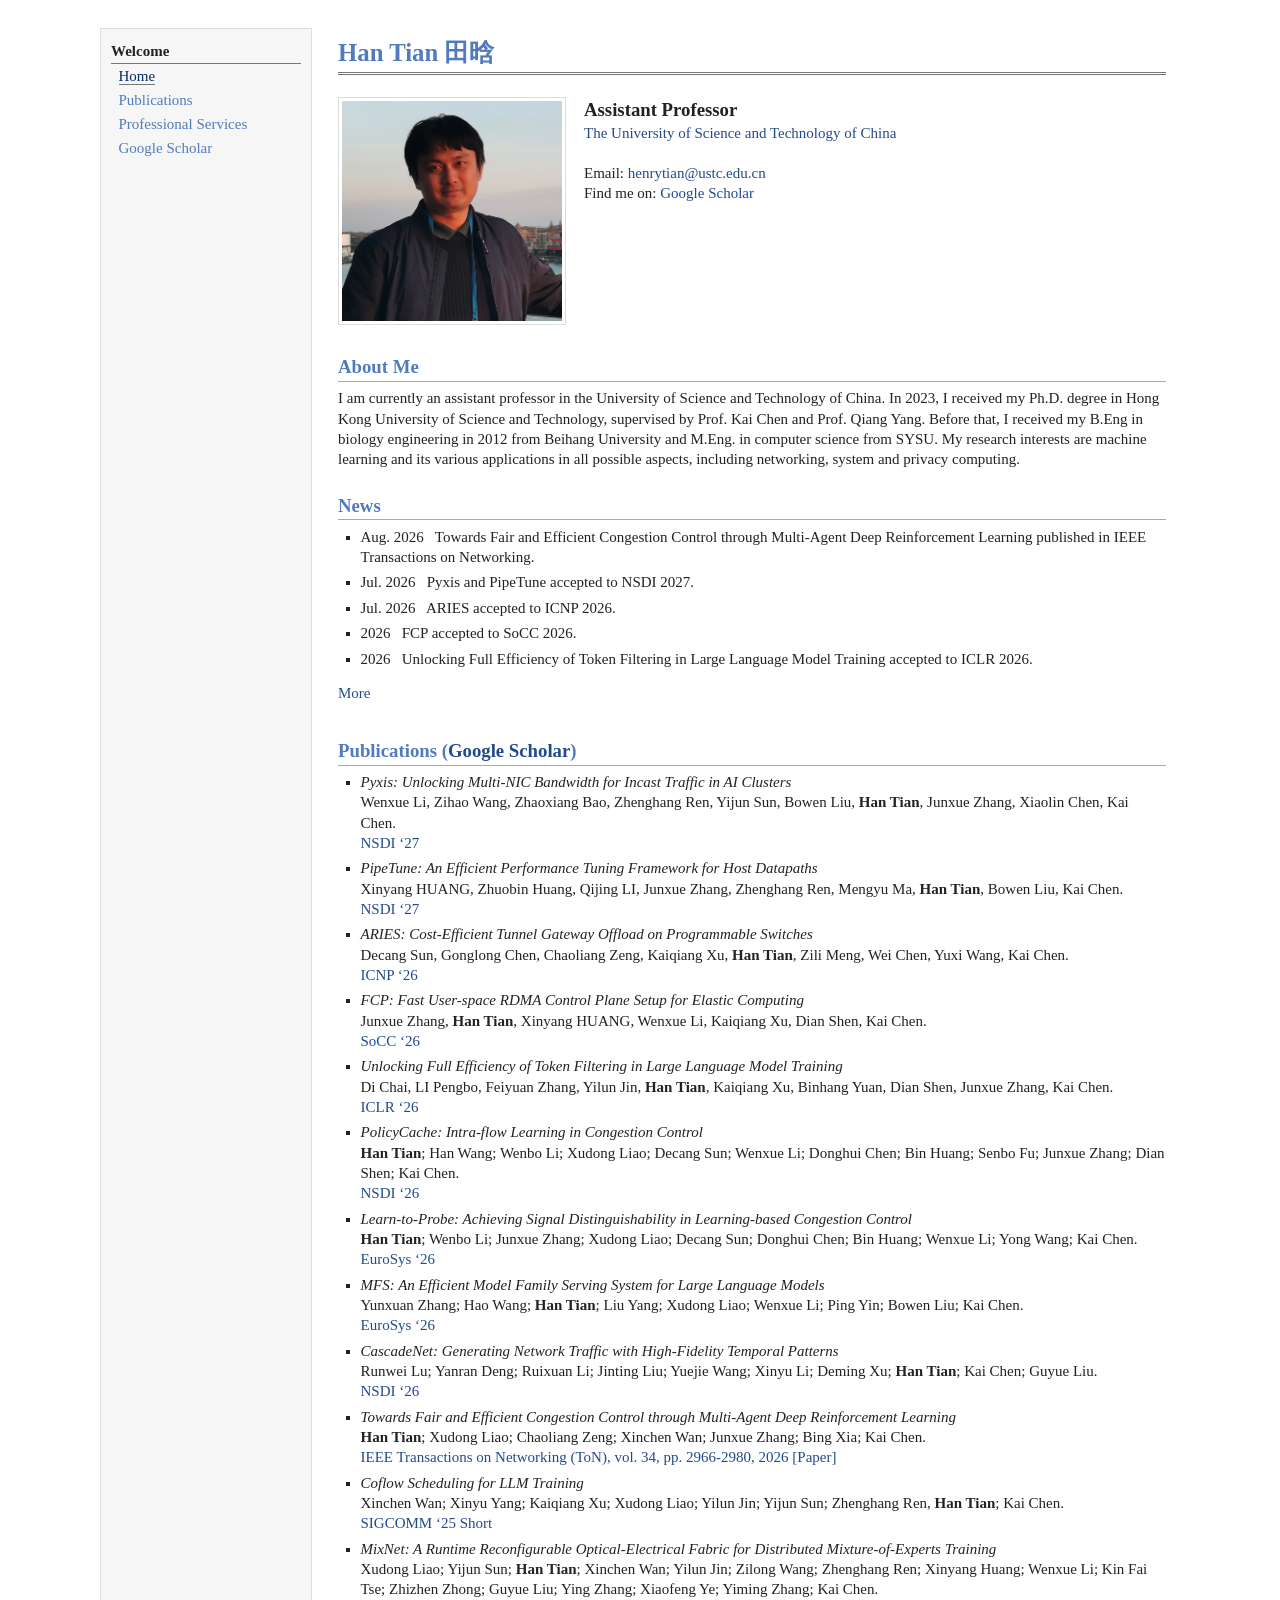
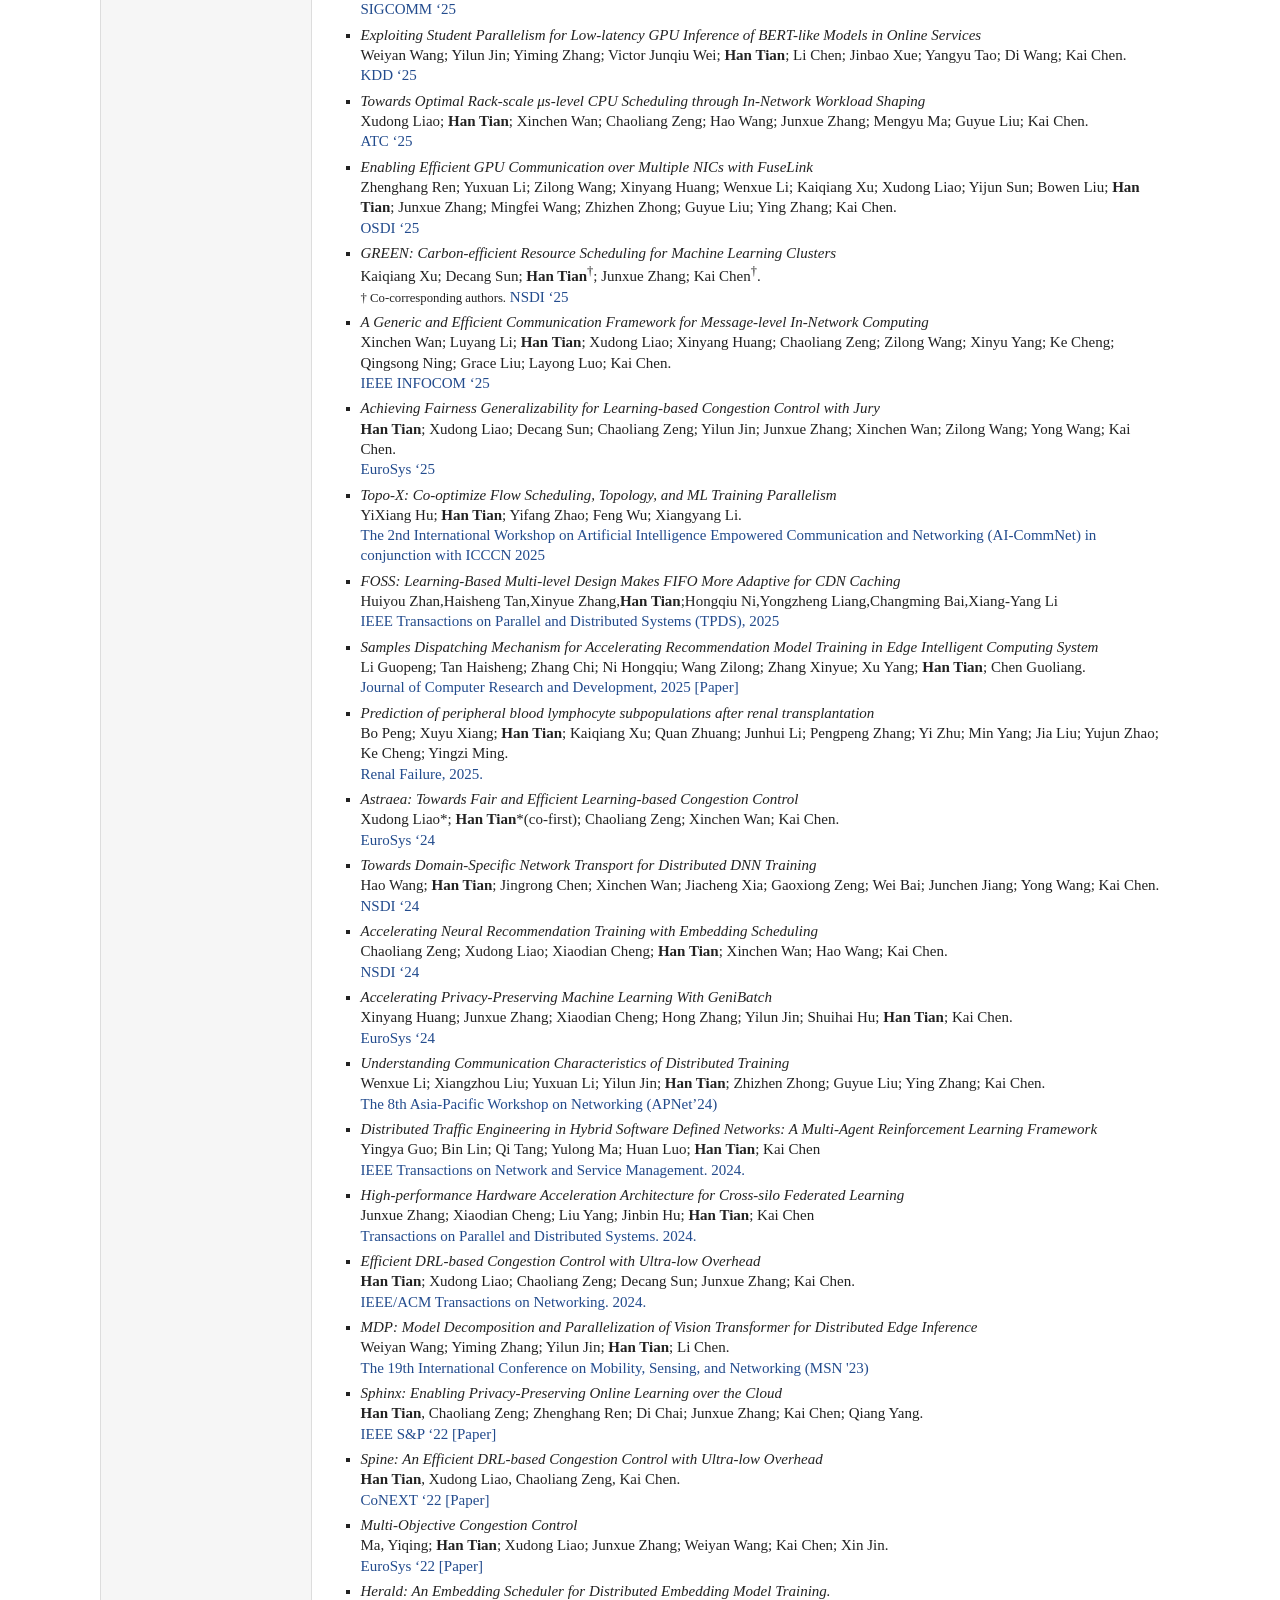
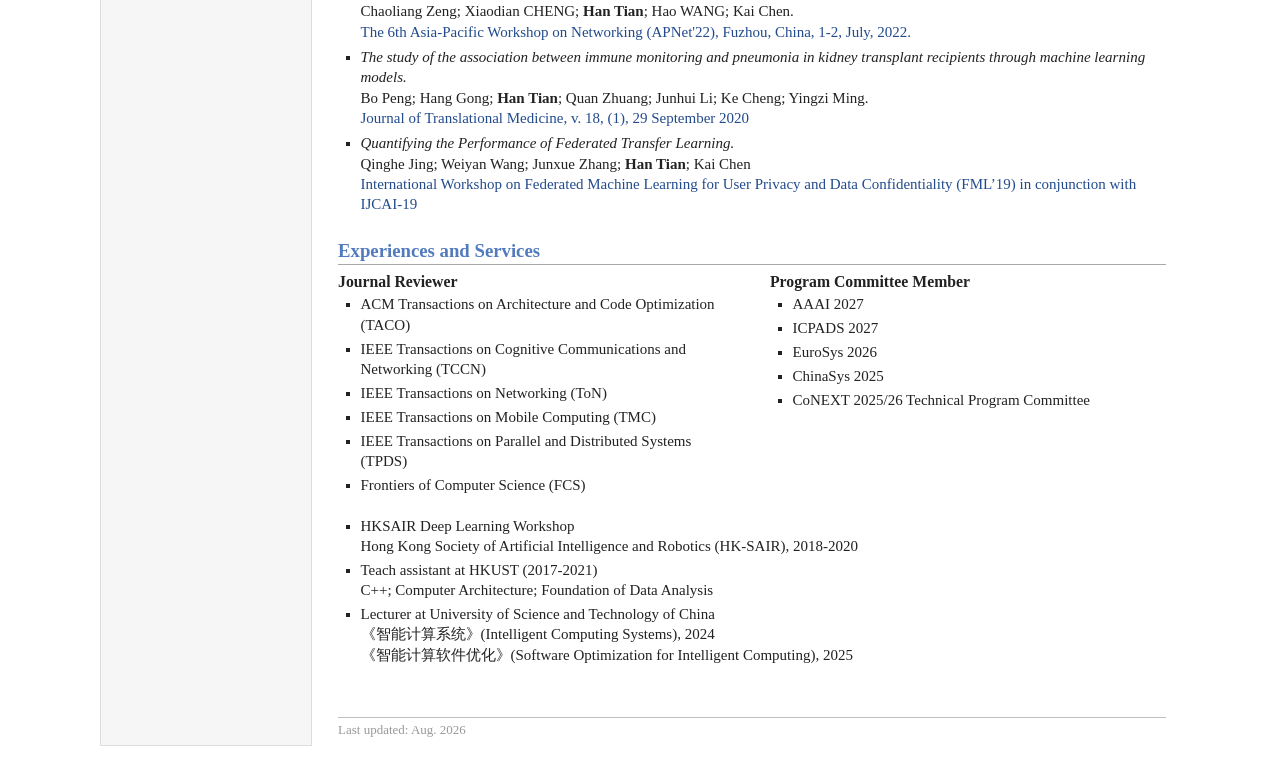
==== index.html @ fa7e2a1e "Add IEEE Xplore link for ToN paper" ====
<!doctype html>
<html lang="en">
  <head>
    <meta charset="utf-8">
    <meta http-equiv="X-UA-Compatible" content="chrome=1">
    <title>Han Tian</title>

    <link rel="stylesheet" href="stylesheets/styles.css">
    <link rel="stylesheet" href="stylesheets/pygment_trac.css">
    <meta name="description" content="Homepage of Han Tian">
    <meta name="author" content="Han Tian">
    <meta name="viewport" content="width=device-width">
    <!--[if lt IE 9]>
    <script src="//html5shiv.googlecode.com/svn/trunk/html5.js"></script>
    <![endif]-->
  </head>
  <body>
    <table summary="Table for page layout." id="tlayout">
      <tr valign="top">
        <td id="layout-menu">
          <div class="menu-category">Welcome</div>
          <div class="menu-item"><a href="index.html" class="current">Home</a></div>
          <div class="menu-item"><a href="#publications">Publications</a></div>
          <div class="menu-item"><a href="#services">Professional Services</a></div>
          <div class="menu-item"><a href="https://scholar.google.com/citations?user=XRZMwv4AAAAJ&amp;hl=en&amp;authuser=1">Google Scholar</a></div>
        </td>

        <td id="layout-content">
          <div id="toptitle">
            <h1>Han Tian 田晗</h1>
          </div>

          <table class="imgtable profile-table">
            <tr>
              <td>
                <img src="./new-avatar.jpg" alt="Han Tian" class="profile-photo" />
              </td>
              <td class="profile-info">
                <p>
                  <b class="profile-title">Assistant Professor</b><br />
                  <a href="https://www.ustc.edu.cn/">The University of Science and Technology of China</a><br />
                  <br />
                  Email: <a href="mailto:henrytian@ustc.edu.cn">henrytian@ustc.edu.cn</a><br />
                  Find me on:
                  <a href="https://scholar.google.com/citations?user=XRZMwv4AAAAJ&amp;hl=en&amp;authuser=1">Google Scholar</a>
                </p>
              </td>
            </tr>
          </table>

          <h2>About Me</h2>
          <p>I am currently an assistant professor in the University of Science and Technology of China. In 2023, I received my Ph.D. degree in Hong Kong University of Science and Technology, supervised by Prof. Kai Chen and Prof. Qiang Yang. Before that, I received my B.Eng in biology engineering in 2012 from Beihang University and M.Eng. in computer science from SYSU. My research interests are machine learning and its various applications in all possible aspects, including networking, system and privacy computing.</p>

          <h2>News</h2>
          <ul id="news-list">
            <li><p>Aug. 2026&nbsp;&nbsp; Towards Fair and Efficient Congestion Control through Multi-Agent Deep Reinforcement Learning published in IEEE Transactions on Networking.</p></li>
            <li><p>Jul. 2026&nbsp;&nbsp; Pyxis and PipeTune accepted to NSDI 2027.</p></li>
            <li><p>Jul. 2026&nbsp;&nbsp; ARIES accepted to ICNP 2026.</p></li>
            <li><p>2026&nbsp;&nbsp; FCP accepted to SoCC 2026.</p></li>
            <li><p>2026&nbsp;&nbsp; Unlocking Full Efficiency of Token Filtering in Large Language Model Training accepted to ICLR 2026.</p></li>
            <li><p>2026&nbsp;&nbsp; PolicyCache accepted to NSDI 2026.</p></li>
            <li><p>2026&nbsp;&nbsp; Learn-to-Probe and MFS accepted to EuroSys 2026.</p></li>
            <li><p>2026&nbsp;&nbsp; CascadeNet accepted to NSDI 2026.</p></li>
            <li><p>2025&nbsp;&nbsp; Coflow Scheduling for LLM Training and MixNet accepted to SIGCOMM 2025.</p></li>
            <li><p>2025&nbsp;&nbsp; GREEN accepted to NSDI 2025.</p></li>
          </ul>
          <a href="#" id="toggle-news" onclick="toggleNews(); return false;">More</a>

          <!-- <p style="color: red; font-weight: bold;">We are looking for PhD/Master students and interns in the area of machine learning, system and networking. If you are interested, please feel free to contact me.</p>
          -->
          <h2 id="publications"> Publications (<a href="https://scholar.google.com/citations?user=XRZMwv4AAAAJ&amp;hl=en&amp;authuser=1">Google Scholar</a>)</h2>
          <ul>
            <li>
              <p><em> Pyxis: Unlocking Multi-NIC Bandwidth for Incast Traffic in AI Clusters </em><br />
                Wenxue Li, Zihao Wang, Zhaoxiang Bao, Zhenghang Ren, Yijun Sun, Bowen Liu, <b>Han Tian</b>, Junxue Zhang, Xiaolin Chen, Kai Chen. <br />
                <a href="https://www.usenix.org/conference/nsdi27">NSDI ‘27</a>
              </p>
            </li>
            <li>
              <p><em> PipeTune: An Efficient Performance Tuning Framework for Host Datapaths </em><br />
                Xinyang HUANG, Zhuobin Huang, Qijing LI, Junxue Zhang, Zhenghang Ren, Mengyu Ma, <b>Han Tian</b>, Bowen Liu, Kai Chen. <br />
                <a href="https://www.usenix.org/conference/nsdi27">NSDI ‘27</a>
              </p>
            </li>
            <li>
              <p><em> ARIES: Cost-Efficient Tunnel Gateway Offload on Programmable Switches </em><br />
                Decang Sun, Gonglong Chen, Chaoliang Zeng, Kaiqiang Xu, <b>Han Tian</b>, Zili Meng, Wei Chen, Yuxi Wang, Kai Chen. <br />
                <a href="https://icnp26.cs.ucr.edu/">ICNP ‘26</a>
              </p>
            </li>
            <li>
              <p><em> FCP: Fast User-space RDMA Control Plane Setup for Elastic Computing </em><br />
                Junxue Zhang, <b>Han Tian</b>, Xinyang HUANG, Wenxue Li, Kaiqiang Xu, Dian Shen, Kai Chen. <br />
                <a href="https://acmsocc.org/2026/">SoCC ‘26</a>
              </p>
            </li>
          <li>
            <p><em> Unlocking Full Efficiency of Token Filtering in Large Language Model Training </em><br />
              Di Chai, LI Pengbo, Feiyuan Zhang, Yilun Jin, <b>Han Tian</b>, Kaiqiang Xu, Binhang Yuan, Dian Shen, Junxue Zhang, Kai Chen. <br />
              <a href="https://iclr.cc/Conferences/2026">ICLR ‘26</a>
            </p>
          </li>
            <li>
              <p><em> PolicyCache: Intra-flow Learning in Congestion Control </em><br />
                <b>Han Tian</b>; Han Wang; Wenbo Li; Xudong Liao; Decang Sun; Wenxue Li; Donghui Chen; Bin Huang; Senbo Fu; Junxue Zhang; Dian Shen; Kai Chen. <br />
                <a href="https://www.usenix.org/conference/nsdi26">NSDI ‘26</a>
              </p>
            </li>
            <li>
              <p><em> Learn-to-Probe: Achieving Signal Distinguishability in Learning-based Congestion Control </em><br />
                <b>Han Tian</b>; Wenbo Li; Junxue Zhang; Xudong Liao; Decang Sun; Donghui Chen; Bin Huang; Wenxue Li; Yong Wang; Kai Chen. <br />
                <a href="https://2026.eurosys.org/">EuroSys ‘26</a>
              </p>
            </li>

            <li>
              <p><em> MFS: An Efficient Model Family Serving System for Large Language Models </em><br />
                Yunxuan Zhang; Hao Wang; <b>Han Tian</b>; Liu Yang; Xudong Liao; Wenxue Li; Ping Yin; Bowen Liu; Kai Chen. <br />
                <a href="https://2026.eurosys.org/">EuroSys ‘26</a>
              </p>
            </li>

            <li>
              <p><em> CascadeNet: Generating Network Traffic with High-Fidelity Temporal Patterns </em><br />
                Runwei Lu; Yanran Deng; Ruixuan Li; Jinting Liu; Yuejie Wang; Xinyu Li; Deming Xu; <b>Han Tian</b>; Kai Chen; Guyue Liu. <br />
                <a href="https://www.usenix.org/conference/nsdi26/presentation/lu-runwei">NSDI ‘26</a>
              </p>
            </li>
          <li>
            <p><em> Towards Fair and Efficient Congestion Control through Multi-Agent Deep Reinforcement Learning </em><br />
              <b>Han Tian</b>; Xudong Liao; Chaoliang Zeng; Xinchen Wan; Junxue Zhang; Bing Xia; Kai Chen. <br />
            <a href="https://ieeexplore.ieee.org/document/11667689">IEEE Transactions on Networking (ToN), vol. 34, pp. 2966-2980, 2026</a>
            <a href="https://doi.org/10.1109/TON.2026.3653773">[Paper]</a>
            </p>
          </li>
            <li>
              <p><em> Coflow Scheduling for LLM Training </em><br />
                Xinchen Wan; Xinyu Yang; Kaiqiang Xu; Xudong Liao; Yilun Jin; Yijun Sun; Zhenghang Ren, <b>Han Tian</b>; Kai Chen. <br />
                <a href="https://conferences.sigcomm.org/sigcomm/2025/cfp/">SIGCOMM ‘25 Short</a>
              </p>
            </li>
            <li>
              <p><em> MixNet: A Runtime Reconfigurable Optical-Electrical Fabric for Distributed Mixture-of-Experts Training </em><br />
                Xudong Liao; Yijun Sun; <b>Han Tian</b>; Xinchen Wan; Yilun Jin; Zilong Wang; Zhenghang Ren; Xinyang Huang; Wenxue Li; Kin Fai Tse; Zhizhen Zhong; Guyue Liu; Ying Zhang; Xiaofeng Ye; Yiming Zhang; Kai Chen. <br />
                <a href="https://conferences.sigcomm.org/sigcomm/2025/cfp/">SIGCOMM ‘25</a>
              </p>
            </li>
            <li>
              <p><em> Exploiting Student Parallelism for Low-latency GPU Inference of BERT-like Models in Online Services </em><br />
                Weiyan Wang; Yilun Jin; Yiming Zhang; Victor Junqiu Wei; <b>Han Tian</b>; Li Chen; Jinbao Xue; Yangyu Tao; Di Wang; Kai Chen. <br />
                <a href="https://kdd2025.kdd.org/">KDD ‘25</a>
              </p>
            </li>

            <li>
              <p><em>  Towards Optimal Rack-scale μs-level CPU Scheduling through In-Network Workload Shaping </em><br />
                Xudong Liao; <b>Han Tian</b>; Xinchen Wan; Chaoliang Zeng; Hao Wang; Junxue Zhang; Mengyu Ma; Guyue Liu; Kai Chen. <br />
                <a href="https://www.usenix.org/conference/atc25">ATC ‘25</a>
              </p>
            </li>

            <li>
              <p><em> Enabling Efficient GPU Communication over Multiple NICs with FuseLink </em><br />
                Zhenghang Ren; Yuxuan Li; Zilong Wang; Xinyang Huang; Wenxue Li; Kaiqiang Xu; Xudong Liao; Yijun Sun; Bowen Liu; <b>Han Tian</b>; Junxue Zhang; Mingfei Wang; Zhizhen Zhong; Guyue Liu; Ying Zhang; Kai Chen. <br />
                <a href="https://www.usenix.org/conference/osdi25">OSDI ‘25</a>
              </p>
            </li>

            <li>
              <p><em> GREEN: Carbon-efficient Resource Scheduling for Machine Learning Clusters </em><br />
                Kaiqiang Xu; Decang Sun; <b>Han Tian</b><sup>†</sup>; Junxue Zhang; Kai Chen<sup>†</sup>. <br />
                <small>† Co-corresponding authors.</small>
                <a href="https://www.usenix.org/conference/nsdi25">NSDI ‘25</a>
              </p>
            </li>
            <li>
              <p><em> A Generic and Efficient Communication Framework for Message-level In-Network Computing </em><br />
                Xinchen Wan; Luyang Li; <b>Han Tian</b>; Xudong Liao; Xinyang Huang; Chaoliang Zeng; Zilong Wang; Xinyu Yang; Ke Cheng; Qingsong Ning; Grace Liu; Layong Luo; Kai Chen. <br />
                <a href="https://infocom2025.ieee-infocom.org/">IEEE INFOCOM ‘25</a>
              </p>
            </li>

            <li>
              <p><em> Achieving Fairness Generalizability for Learning-based Congestion Control with Jury </em><br />
                <b>Han Tian</b>; Xudong Liao; Decang Sun; Chaoliang Zeng; Yilun Jin; Junxue Zhang; Xinchen Wan; Zilong Wang; Yong Wang; Kai Chen. <br />
                <a href="https://2025.eurosys.org/">EuroSys ‘25</a>
              </p>
            </li>
            <li>
              <p><em> Topo-X: Co-optimize Flow Scheduling, Topology, and ML Training Parallelism </em><br />
                YiXiang Hu; <b>Han Tian</b>; Yifang Zhao; Feng Wu; Xiangyang Li. <br />
                <a href="http://www.icccn.org/">The 2nd International Workshop on Artificial Intelligence Empowered Communication and Networking (AI-CommNet) in conjunction with ICCCN 2025</a>
              </p>
            </li>
          <li>
            <p><em> FOSS: Learning-Based Multi-level Design Makes FIFO More Adaptive for CDN Caching </em><br />
              Huiyou Zhan,Haisheng Tan,Xinyue Zhang,<b>Han Tian</b>;Hongqiu Ni,Yongzheng Liang,Changming Bai,Xiang-Yang Li <br />
              <a>IEEE Transactions on Parallel and Distributed Systems (TPDS), 2025</a>
            </p>
          </li>
            <li>
              <p><em> Samples Dispatching Mechanism for Accelerating Recommendation Model Training in Edge Intelligent Computing System </em><br />
                Li Guopeng; Tan Haisheng; Zhang Chi; Ni Hongqiu; Wang Zilong; Zhang Xinyue; Xu Yang; <b>Han Tian</b>; Chen Guoliang. <br />
                <a href="https://crad.ict.ac.cn/">Journal of Computer Research and Development, 2025</a>
                <a href="https://doi.org/10.7544/issn1000-1239.202550128">[Paper]</a>
              </p>
            </li>
            <li>
              <p><em> Prediction of peripheral blood lymphocyte subpopulations after renal transplantation </em><br />
                Bo Peng; Xuyu Xiang; <b>Han Tian</b>; Kaiqiang Xu; Quan Zhuang; Junhui Li; Pengpeng Zhang; Yi Zhu; Min Yang; Jia Liu; Yujun Zhao; Ke Cheng; Yingzi Ming. <br />
             <a> Renal Failure, 2025.</a>
              </p>
            </li>
            <li>
              <p><em> Astraea: Towards Fair and Efficient Learning-based Congestion Control </em><br />
                Xudong Liao*; <b>Han Tian</b>*(co-first); Chaoliang Zeng; Xinchen Wan; Kai Chen. <br />
                <a href="https://2024.eurosys.org/">EuroSys ‘24</a>
              </p>
            </li>

            <li>
              <p><em> Towards Domain-Specific Network Transport for Distributed DNN Training </em><br />
                Hao Wang; <b>Han Tian</b>; Jingrong Chen; Xinchen Wan; Jiacheng Xia; Gaoxiong Zeng; Wei Bai; Junchen Jiang; Yong Wang; Kai Chen. <br />
             <a href="https://www.usenix.org/conference/nsdi24">NSDI ‘24</a>
              </p>
            </li>

            <li>
              <p><em> Accelerating Neural Recommendation Training with Embedding Scheduling </em><br />
                Chaoliang Zeng; Xudong Liao; Xiaodian Cheng; <b>Han Tian</b>; Xinchen Wan; Hao Wang; Kai Chen. <br />
             <a href="https://www.usenix.org/conference/nsdi24">NSDI ‘24</a>
              </p>
            </li>

            <li>
              <p><em> Accelerating Privacy-Preserving Machine Learning With GeniBatch </em><br />
                Xinyang Huang; Junxue Zhang; Xiaodian Cheng; Hong Zhang; Yilun Jin; Shuihai Hu; <b>Han Tian</b>; Kai Chen. <br />
             <a href="https://2024.eurosys.org/">EuroSys ‘24</a>
              </p>
            </li>
            <li>
              <p><em> Understanding Communication Characteristics of Distributed Training </em><br />
                Wenxue Li; Xiangzhou Liu; Yuxuan Li; Yilun Jin; <b>Han Tian</b>; Zhizhen Zhong; Guyue Liu; Ying Zhang; Kai Chen. <br />
                <a href="https://apnet2024.github.io/">The 8th Asia-Pacific Workshop on Networking (APNet’24)</a>
              </p>
            </li>
            <li>
              <p><em>Distributed Traffic Engineering in Hybrid Software Defined Networks: A Multi-Agent Reinforcement Learning Framework </em><br/>
              Yingya Guo; Bin Lin; Qi Tang; Yulong Ma; Huan Luo; <b>Han Tian</b>; Kai Chen <br />
             <a> IEEE Transactions on Network and Service Management. 2024.</a>
              </p>
            </li>

            <li>
              <p><em>High-performance Hardware Acceleration Architecture for Cross-silo Federated Learning </em><br/>
              Junxue Zhang; Xiaodian Cheng; Liu Yang; Jinbin Hu; <b>Han Tian</b>; Kai Chen <br />
             <a> Transactions on Parallel and Distributed Systems. 2024.</a>
              </p>
            </li>
            <li>
              <p><em> Efficient DRL-based Congestion Control with Ultra-low Overhead </em><br />
                <b>Han Tian</b>; Xudong Liao; Chaoliang Zeng; Decang Sun; Junxue Zhang; Kai Chen. <br />
             <a> IEEE/ACM Transactions on Networking. 2024. </a>
              </p>
            </li>
            <li>
              <p><em> MDP: Model Decomposition and Parallelization of Vision Transformer for Distributed Edge Inference </em><br />
                Weiyan Wang; Yiming Zhang; Yilun Jin;  <b>Han Tian</b>; Li Chen. <br />
            <a href="https://ieee-msn.org/2023/"> The 19th International Conference on Mobility, Sensing, and Networking (MSN '23) </a>
              </p>
            </li>
            <li>
              <p><em> Sphinx: Enabling Privacy-Preserving Online Learning over the Cloud </em><br />
               <b> Han Tian</b>, Chaoliang Zeng; Zhenghang Ren; Di Chai; Junxue Zhang; Kai Chen; Qiang Yang. <br />
           <a href="https://www.ieee-security.org/TC/SP2022/">IEEE S&amp;P ‘22</a>
           <a href="https://ieeexplore.ieee.org/document/9833648/">[Paper]</a>
              </p>
            </li>
            <li>
              <p><em> Spine: An Efficient DRL-based Congestion Control with Ultra-low Overhead </em><br />
                <b>Han Tian</b>, Xudong Liao, Chaoliang Zeng, Kai Chen. <br />
             <a href="https://conferences2.sigcomm.org/co-next/2022">CoNEXT ‘22</a>
             <a>[Paper]</a>
              </p>
            </li>
            <li>
              <p><em> Multi-Objective Congestion Control</em><br />
                Ma, Yiqing; <b>Han Tian</b>; Xudong Liao; Junxue Zhang; Weiyan Wang; Kai Chen; Xin Jin. <br />
             <a href="https://2022.eurosys.org/">EuroSys ‘22</a>
             <a href="https://arxiv.org/pdf/2107.01427.pdf">[Paper]</a>
              </p>
            </li>
            <li>
              <p><em>Herald: An Embedding Scheduler for Distributed Embedding Model Training.</em><br/>
                Chaoliang Zeng; Xiaodian CHENG; <b>Han Tian</b>; Hao WANG; Kai Chen. <br/>
                <a>The 6th Asia-Pacific Workshop on Networking (APNet'22), Fuzhou, China, 1-2, July, 2022.</a>
              </p>
            </li>
            <li>
              <p><em>The study of the association between immune monitoring and pneumonia in kidney transplant recipients through machine learning models.</em><br />
                Bo Peng; Hang Gong; <b>Han Tian</b>; Quan Zhuang;  Junhui Li; Ke Cheng; Yingzi Ming.<br />
                <a href="https://translational-medicine.biomedcentral.com/"> Journal of Translational Medicine, v. 18, (1), 29 September 2020</a>
              </p>
            </li>
            <li>
              <p><em>Quantifying the Performance of Federated Transfer Learning.</em><br />
                Qinghe Jing; Weiyan Wang; Junxue Zhang; <b>Han Tian</b>; Kai Chen<br />
            <a> International Workshop on Federated Machine Learning for User Privacy and Data Confidentiality (FML’19) in conjunction with IJCAI-19</a>
              </p>
            </li>
          </ul>

        <h2 id="services">Experiences and Services</h2>
        <div class="service-columns">
          <div class="service-section">
            <h3>Journal Reviewer</h3>
            <ul>
              <li>ACM Transactions on Architecture and Code Optimization (TACO)</li>
              <li>IEEE Transactions on Cognitive Communications and Networking (TCCN)</li>
              <li>IEEE Transactions on Networking (ToN)</li>
              <li>IEEE Transactions on Mobile Computing (TMC)</li>
              <li>IEEE Transactions on Parallel and Distributed Systems (TPDS)</li>
              <li>Frontiers of Computer Science (FCS)</li>
            </ul>
          </div>
          <div class="service-section">
            <h3>Program Committee Member</h3>
            <ul>
              <li>AAAI 2027</li>
              <li>ICPADS 2027</li>
              <li>EuroSys 2026</li>
              <li>ChinaSys 2025</li>
              <li>CoNEXT 2025/26 Technical Program Committee</li>
            </ul>
          </div>
        </div>
        <ul>
          <!-- <li> Object Detection with Deep Learning Workshop Lecturer<br />
               HKUST Big Data Institute (BDI), Hong Kong, May 2018 <br />
          </li> -->
          <li> HKSAIR Deep Learning Workshop <br />
            Hong Kong Society of Artificial Intelligence and Robotics (HK-SAIR), 2018-2020
          </li> 
          <li>Teach assistant at HKUST (2017-2021) <br />
            C++; Computer Architecture; Foundation of Data Analysis <br />
          </li>
          <li>Lecturer at University of Science and Technology of China<br />
            《智能计算系统》(Intelligent Computing Systems), 2024<br />
            《智能计算软件优化》(Software Optimization for Intelligent Computing), 2025<br />
          </li>
        </ul>
        <div id="footer">
          <div id="footer-text">Last updated: Aug. 2026</div>
        </div>
      </td>
    </tr>
  </table>

    <script>
      function toggleNews() {
        const newsList = document.getElementById('news-list');
        const toggleLink = document.getElementById('toggle-news');
        const isExpanded = toggleLink.textContent === 'Less';

        for (let i = 5; i < newsList.children.length; i++) {
          newsList.children[i].style.display = isExpanded ? 'none' : 'list-item';
        }

        toggleLink.textContent = isExpanded ? 'More' : 'Less';
      }
    </script>
  </body>
</html>
---- stylesheets/styles.css ----
html {
  scroll-behavior: smooth;
}

body {
  background: #fff;
  color: #222;
  font-family: Georgia, "Times New Roman", serif;
  font-size: 15px;
  line-height: 1.35;
  margin: 0;
  padding: 0 0 18px;
}

a {
  color: #224b8d;
  text-decoration: none;
}

a:hover {
  border-bottom: 1px dotted #777;
}

em {
  font-style: italic;
}

strong,
b {
  font-weight: bold;
}

table#tlayout {
  background: #fff;
  border: none;
  border-collapse: separate;
  border-spacing: 0;
  margin: 28px auto 0;
  max-width: 1080px;
  width: calc(100% - 48px);
}

#layout-menu {
  background: #f6f6f6;
  border: 1px solid #ddd;
  font-size: 15px;
  padding: 9px 10px 14px;
  position: sticky;
  text-align: left;
  top: 20px;
  vertical-align: top;
  white-space: nowrap;
  width: 190px;
}

.menu-category {
  border-bottom: 1px solid #777;
  color: #222;
  font-weight: bold;
  margin-top: 0.7em;
  padding: 0.2em 0 0.1em;
}

.menu-category:first-child {
  margin-top: 0;
}

.menu-item {
  padding-left: 16px;
  text-indent: -16px;
}

#layout-menu a {
  color: #527bbd;
  line-height: 1.6;
  margin-left: 0.5em;
}

#layout-menu a.current {
  border-bottom: 1px solid #777;
  color: #022b6d;
}

#layout-content {
  background: #fff;
  border: none;
  padding: 0 14px 0 26px;
  text-align: left;
  vertical-align: top;
}

#toptitle {
  border-bottom: 3px double #777;
  margin-bottom: 1.5em;
  padding-bottom: 0.2em;
}

h1,
h2,
h3 {
  color: #527bbd;
  line-height: 1.05;
}

h1 {
  border-bottom: none;
  font-size: 165%;
  margin: 0.5em 0 0;
  padding: 0 0 0.1em;
}

h2 {
  border-bottom: 1px solid #aaa;
  font-size: 125%;
  margin: 0.85em 0 0.35em;
  padding: 0.55em 0 0.2em;
}

h3 {
  border-bottom: none;
  font-size: 110%;
  margin: 0.8em 0 0.35em;
  padding: 0.35em 0 0;
}

p {
  margin: 0 0 0.8em;
  padding: 0;
}

ul,
ol {
  margin: 0.2em 0 0.9em 1.5em;
  padding: 0;
}

ul {
  list-style-position: outside;
  list-style-type: square;
}

li {
  margin: 0 0 0.25em;
}

li p {
  margin-bottom: 0.35em;
}

small {
  font-size: 85%;
}

img {
  border: none;
  max-width: 100%;
}

table.imgtable,
table.imgtable td {
  border: none;
  text-align: left;
}

table.imgtable {
  border-collapse: collapse;
  margin: 0 0 1.1em;
  width: auto;
}

table.imgtable td {
  padding: 0 18px 0 0;
  vertical-align: top;
}

.profile-photo {
  background: #fff;
  border: 1px solid #ddd;
  height: 220px;
  object-fit: cover;
  padding: 3px;
  width: 220px;
}

.profile-info {
  min-width: 340px;
}

.profile-title {
  font-size: 1.25em;
}

#news-list li {
  display: none;
}

#news-list li:nth-child(-n+5) {
  display: list-item;
}

#toggle-news {
  display: inline-block;
  margin: -0.2em 0 0.8em;
}

.service-columns {
  display: grid;
  gap: 0 36px;
  grid-template-columns: repeat(2, minmax(240px, 1fr));
  margin: 0.25em 0 0.9em;
}

.service-section h3 {
  color: #222;
  font-size: 105%;
  margin: 0.15em 0 0.25em;
  padding-top: 0;
}

.service-section ul {
  margin-bottom: 0.45em;
}

#footer {
  border-top: 1px solid #c0c0c0;
  color: #999;
  font-size: small;
  margin-top: 4em;
  padding-top: 0.2em;
}

#footer-text {
  padding-bottom: 8px;
}

@media print {
  #layout-menu {
    display: none;
  }
}

@media screen and (max-width: 820px) {
  body {
    font-size: 15px;
  }

  table#tlayout,
  table#tlayout tbody,
  table#tlayout tr,
  #layout-menu,
  #layout-content {
    display: block;
    width: auto;
  }

  table#tlayout {
    margin-top: 14px;
    width: calc(100% - 28px);
  }

  #layout-menu {
    margin-bottom: 18px;
    position: static;
    white-space: normal;
  }

  .menu-item {
    display: inline-block;
    margin-right: 14px;
  }

  #layout-content {
    padding: 0;
  }

  table.imgtable,
  table.imgtable tbody,
  table.imgtable tr,
  table.imgtable td {
    display: block;
    width: auto;
  }

  table.imgtable td {
    padding: 0;
  }

  .profile-photo {
    height: auto;
    margin-bottom: 12px;
    max-width: 220px;
    width: 70vw;
  }

  .profile-info {
    min-width: 0;
  }

  .service-columns {
    grid-template-columns: 1fr;
  }
}
---- stylesheets/pygment_trac.css ----
.highlight  { background: #ffffff; }
.highlight .c { color: #999988; font-style: italic } /* Comment */
.highlight .err { color: #a61717; background-color: #e3d2d2 } /* Error */
.highlight .k { font-weight: bold } /* Keyword */
.highlight .o { font-weight: bold } /* Operator */
.highlight .cm { color: #999988; font-style: italic } /* Comment.Multiline */
.highlight .cp { color: #999999; font-weight: bold } /* Comment.Preproc */
.highlight .c1 { color: #999988; font-style: italic } /* Comment.Single */
.highlight .cs { color: #999999; font-weight: bold; font-style: italic } /* Comment.Special */
.highlight .gd { color: #000000; background-color: #ffdddd } /* Generic.Deleted */
.highlight .gd .x { color: #000000; background-color: #ffaaaa } /* Generic.Deleted.Specific */
.highlight .ge { font-style: italic } /* Generic.Emph */
.highlight .gr { color: #aa0000 } /* Generic.Error */
.highlight .gh { color: #999999 } /* Generic.Heading */
.highlight .gi { color: #000000; background-color: #ddffdd } /* Generic.Inserted */
.highlight .gi .x { color: #000000; background-color: #aaffaa } /* Generic.Inserted.Specific */
.highlight .go { color: #888888 } /* Generic.Output */
.highlight .gp { color: #555555 } /* Generic.Prompt */
.highlight .gs { font-weight: bold } /* Generic.Strong */
.highlight .gu { color: #800080; font-weight: bold; } /* Generic.Subheading */
.highlight .gt { color: #aa0000 } /* Generic.Traceback */
.highlight .kc { font-weight: bold } /* Keyword.Constant */
.highlight .kd { font-weight: bold } /* Keyword.Declaration */
.highlight .kn { font-weight: bold } /* Keyword.Namespace */
.highlight .kp { font-weight: bold } /* Keyword.Pseudo */
.highlight .kr { font-weight: bold } /* Keyword.Reserved */
.highlight .kt { color: #445588; font-weight: bold } /* Keyword.Type */
.highlight .m { color: #009999 } /* Literal.Number */
.highlight .s { color: #d14 } /* Literal.String */
.highlight .na { color: #008080 } /* Name.Attribute */
.highlight .nb { color: #0086B3 } /* Name.Builtin */
.highlight .nc { color: #445588; font-weight: bold } /* Name.Class */
.highlight .no { color: #008080 } /* Name.Constant */
.highlight .ni { color: #800080 } /* Name.Entity */
.highlight .ne { color: #990000; font-weight: bold } /* Name.Exception */
.highlight .nf { color: #990000; font-weight: bold } /* Name.Function */
.highlight .nn { color: #555555 } /* Name.Namespace */
.highlight .nt { color: #000080 } /* Name.Tag */
.highlight .nv { color: #008080 } /* Name.Variable */
.highlight .ow { font-weight: bold } /* Operator.Word */
.highlight .w { color: #bbbbbb } /* Text.Whitespace */
.highlight .mf { color: #009999 } /* Literal.Number.Float */
.highlight .mh { color: #009999 } /* Literal.Number.Hex */
.highlight .mi { color: #009999 } /* Literal.Number.Integer */
.highlight .mo { color: #009999 } /* Literal.Number.Oct */
.highlight .sb { color: #d14 } /* Literal.String.Backtick */
.highlight .sc { color: #d14 } /* Literal.String.Char */
.highlight .sd { color: #d14 } /* Literal.String.Doc */
.highlight .s2 { color: #d14 } /* Literal.String.Double */
.highlight .se { color: #d14 } /* Literal.String.Escape */
.highlight .sh { color: #d14 } /* Literal.String.Heredoc */
.highlight .si { color: #d14 } /* Literal.String.Interpol */
.highlight .sx { color: #d14 } /* Literal.String.Other */
.highlight .sr { color: #009926 } /* Literal.String.Regex */
.highlight .s1 { color: #d14 } /* Literal.String.Single */
.highlight .ss { color: #990073 } /* Literal.String.Symbol */
.highlight .bp { color: #999999 } /* Name.Builtin.Pseudo */
.highlight .vc { color: #008080 } /* Name.Variable.Class */
.highlight .vg { color: #008080 } /* Name.Variable.Global */
.highlight .vi { color: #008080 } /* Name.Variable.Instance */
.highlight .il { color: #009999 } /* Literal.Number.Integer.Long */

.type-csharp .highlight .k { color: #0000FF }
.type-csharp .highlight .kt { color: #0000FF }
.type-csharp .highlight .nf { color: #000000; font-weight: normal }
.type-csharp .highlight .nc { color: #2B91AF }
.type-csharp .highlight .nn { color: #000000 }
.type-csharp .highlight .s { color: #A31515 }
.type-csharp .highlight .sc { color: #A31515 }
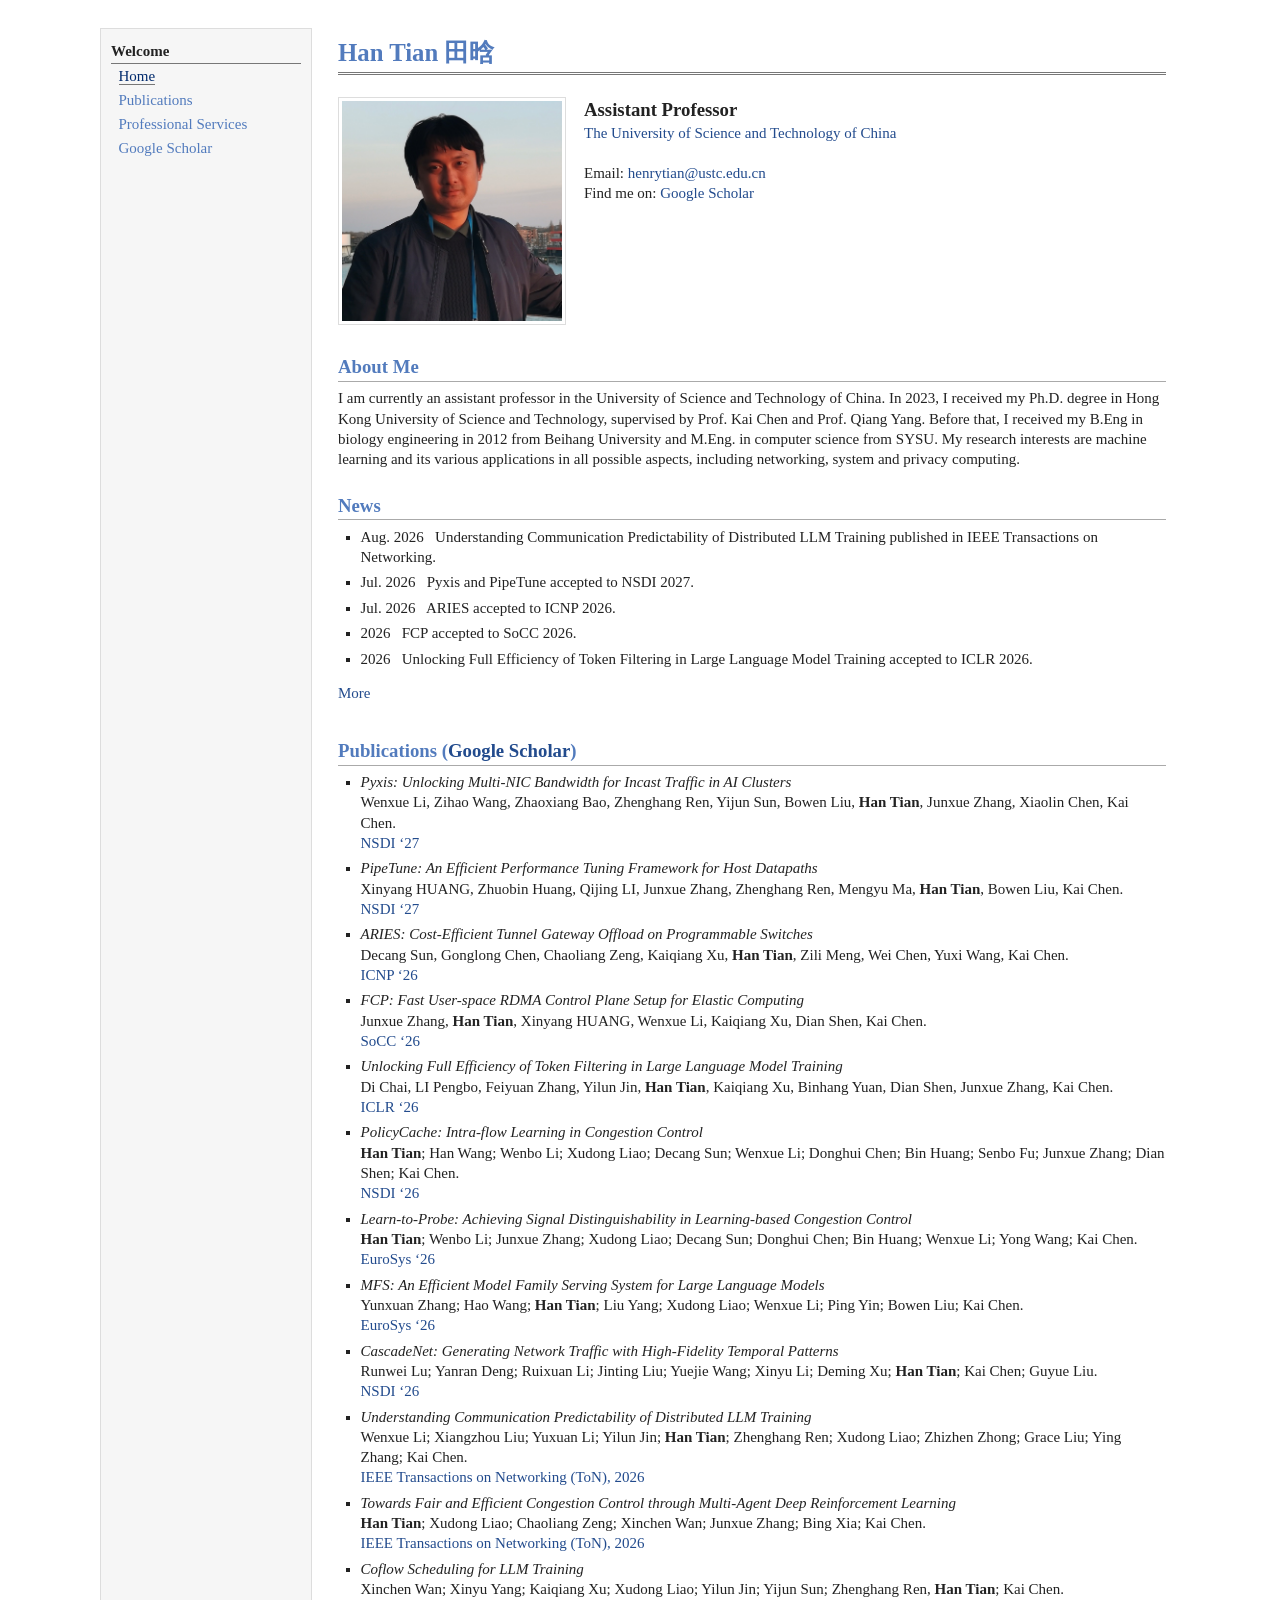
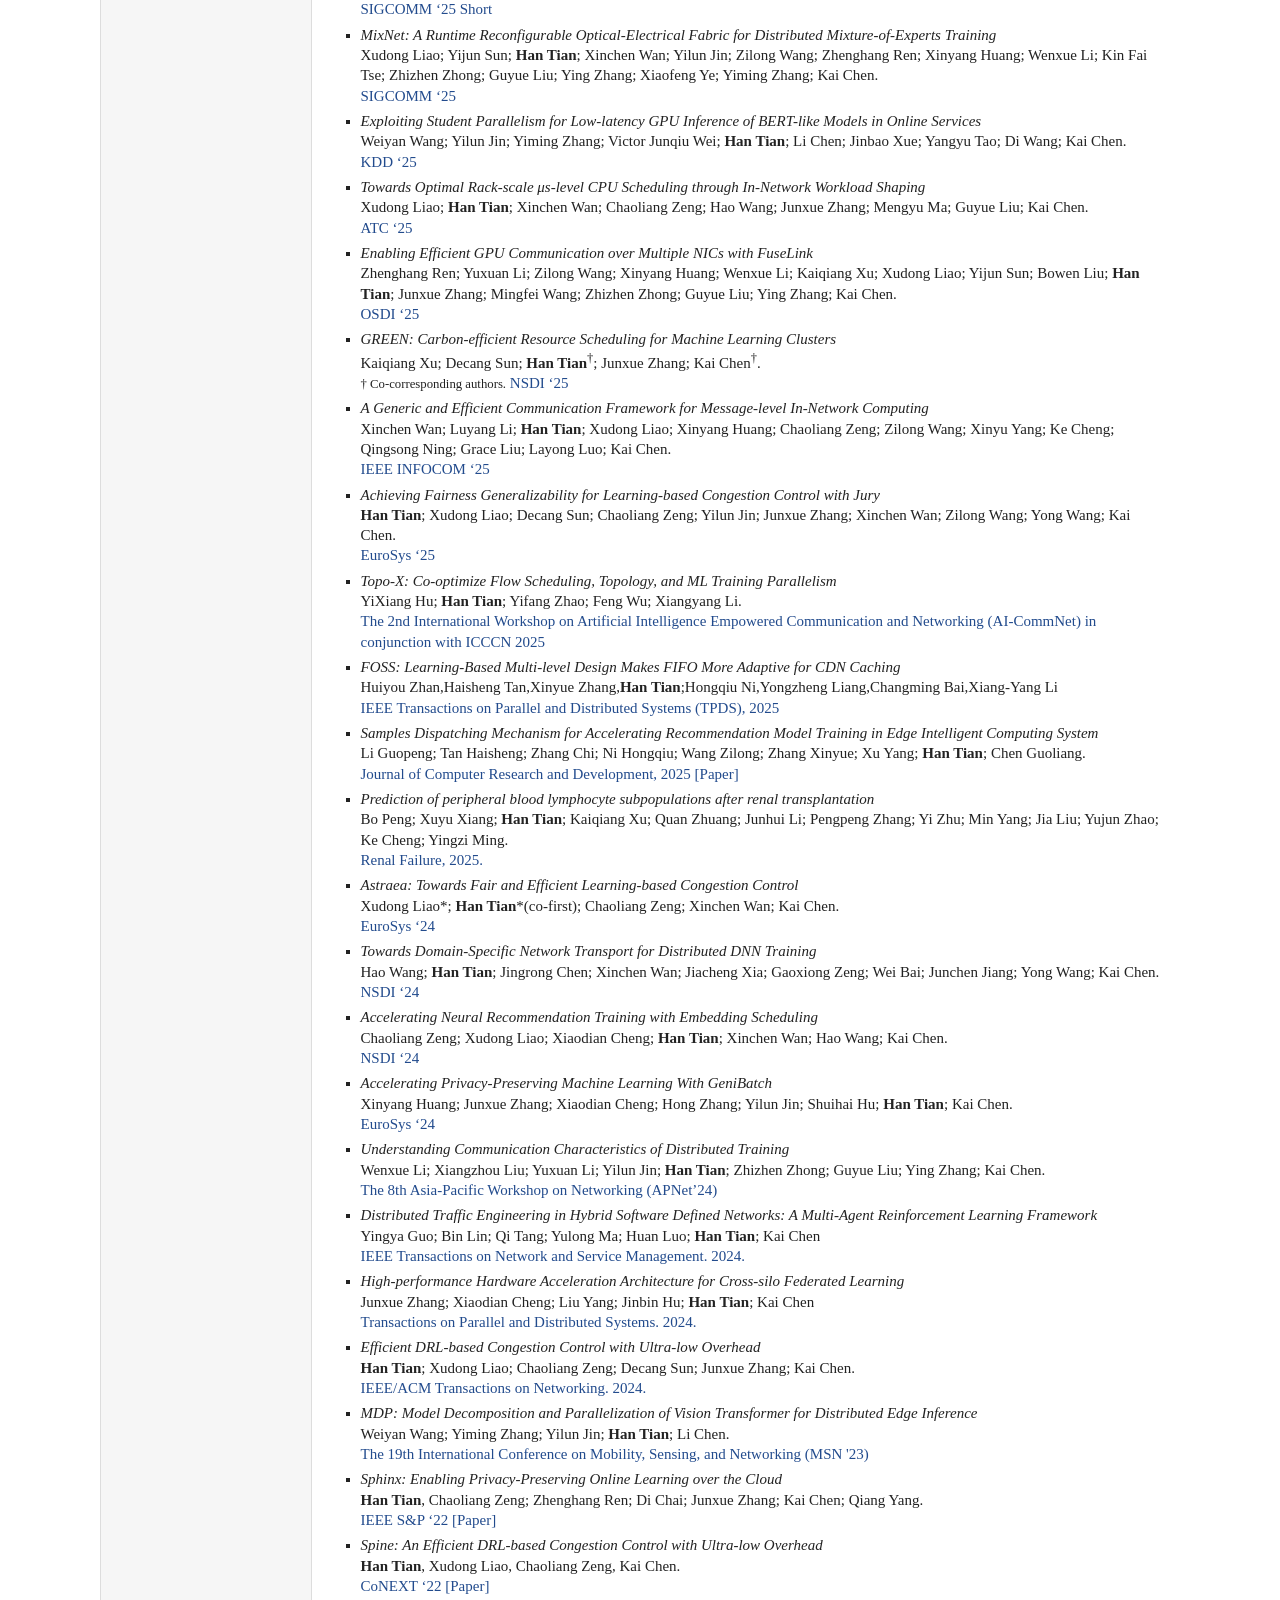
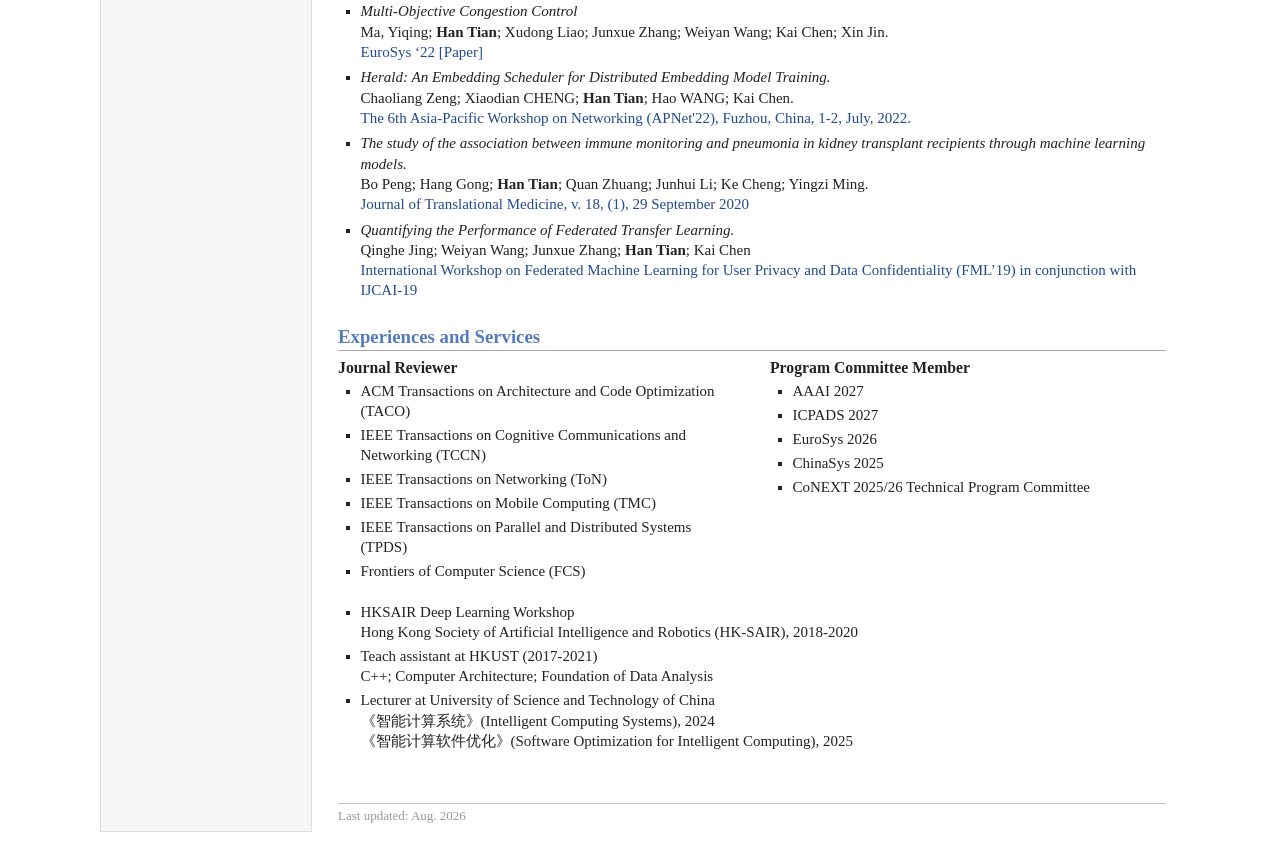
==== commit e41d31c3: "Add ToN LLM training publication" ====
--- a/index.html
+++ b/index.html
@@ -53,7 +53,7 @@
 
           <h2>News</h2>
           <ul id="news-list">
-            <li><p>Aug. 2026&nbsp;&nbsp; Towards Fair and Efficient Congestion Control through Multi-Agent Deep Reinforcement Learning published in IEEE Transactions on Networking.</p></li>
+            <li><p>Aug. 2026&nbsp;&nbsp; Understanding Communication Predictability of Distributed LLM Training published in IEEE Transactions on Networking.</p></li>
             <li><p>Jul. 2026&nbsp;&nbsp; Pyxis and PipeTune accepted to NSDI 2027.</p></li>
             <li><p>Jul. 2026&nbsp;&nbsp; ARIES accepted to ICNP 2026.</p></li>
             <li><p>2026&nbsp;&nbsp; FCP accepted to SoCC 2026.</p></li>
@@ -127,10 +127,15 @@
               </p>
             </li>
           <li>
+            <p><em> Understanding Communication Predictability of Distributed LLM Training </em><br />
+              Wenxue Li; Xiangzhou Liu; Yuxuan Li; Yilun Jin; <b>Han Tian</b>; Zhenghang Ren; Xudong Liao; Zhizhen Zhong; Grace Liu; Ying Zhang; Kai Chen. <br />
+            <a href="https://ieeexplore.ieee.org/document/11667689">IEEE Transactions on Networking (ToN), 2026</a>
+            </p>
+          </li>
+          <li>
             <p><em> Towards Fair and Efficient Congestion Control through Multi-Agent Deep Reinforcement Learning </em><br />
               <b>Han Tian</b>; Xudong Liao; Chaoliang Zeng; Xinchen Wan; Junxue Zhang; Bing Xia; Kai Chen. <br />
-            <a href="https://ieeexplore.ieee.org/document/11667689">IEEE Transactions on Networking (ToN), vol. 34, pp. 2966-2980, 2026</a>
-            <a href="https://doi.org/10.1109/TON.2026.3653773">[Paper]</a>
+            <a> IEEE Transactions on Networking (ToN), 2026</a>
             </p>
           </li>
             <li>
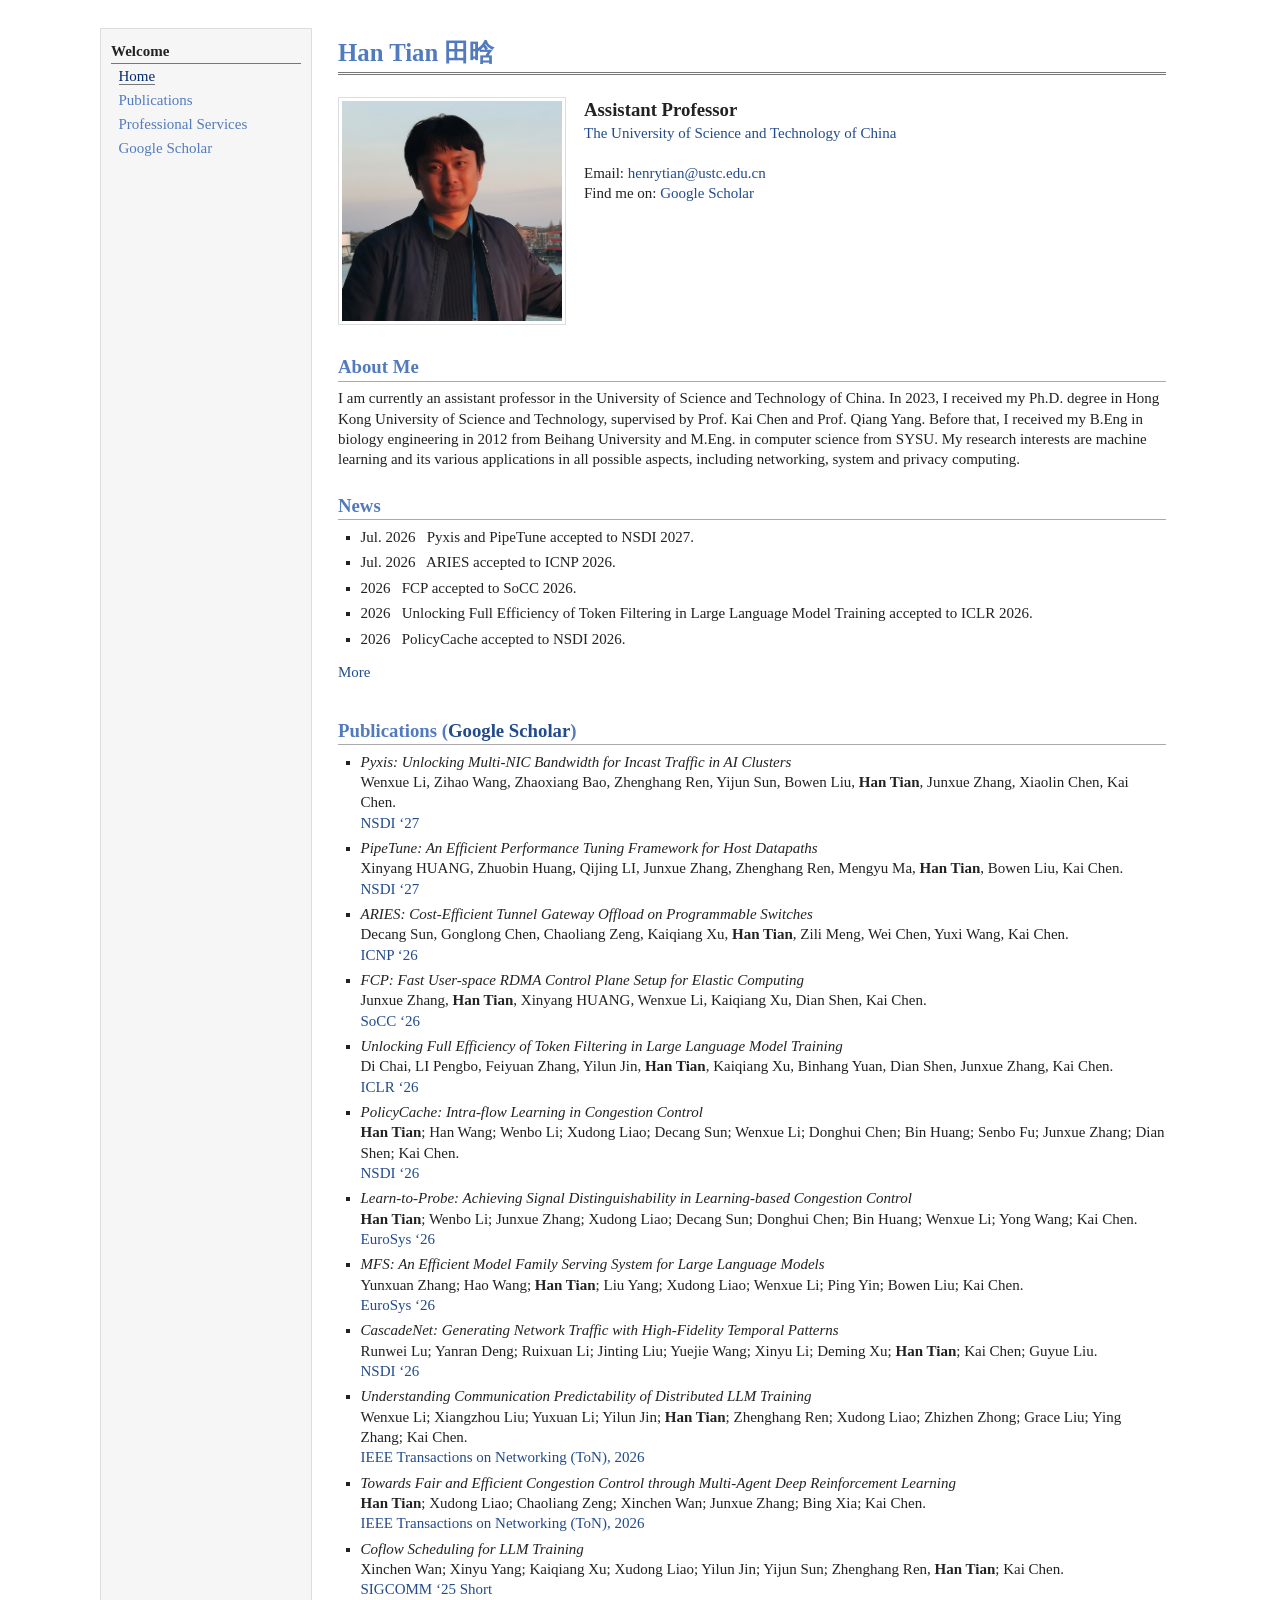
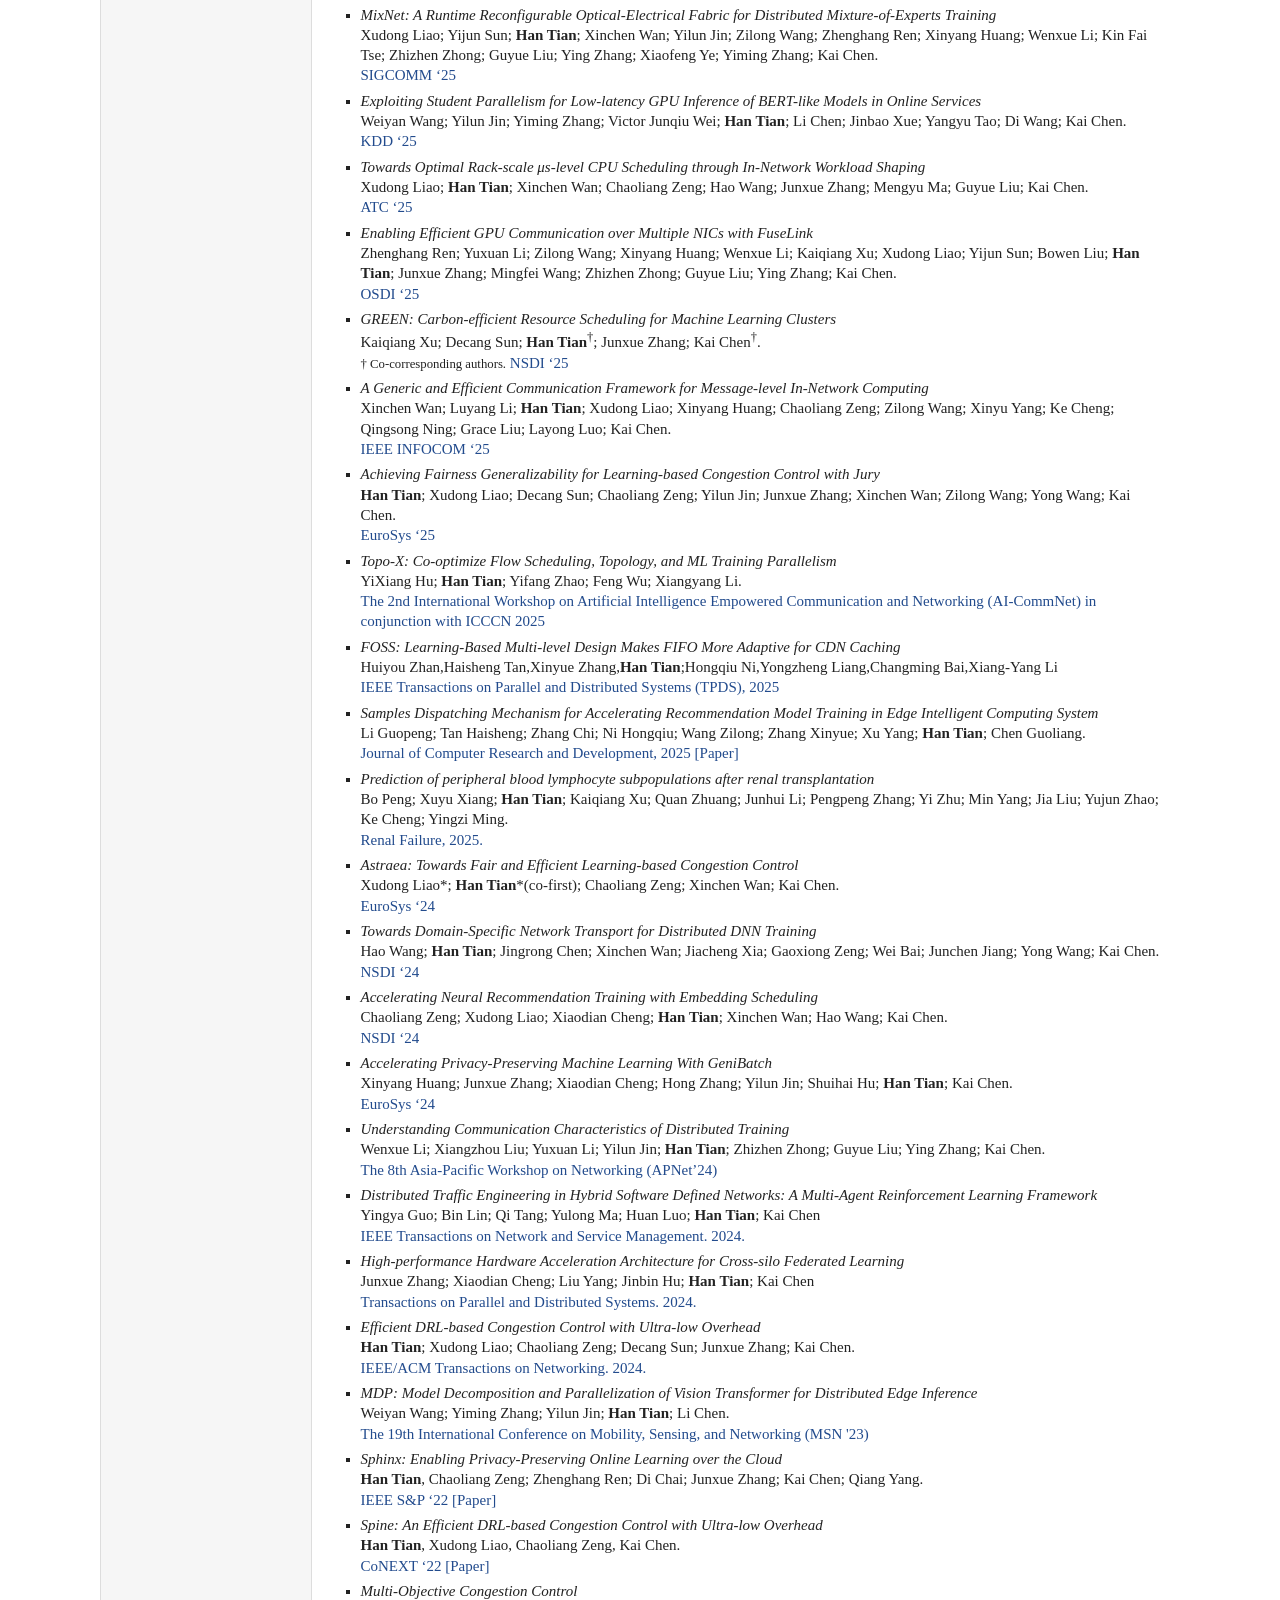
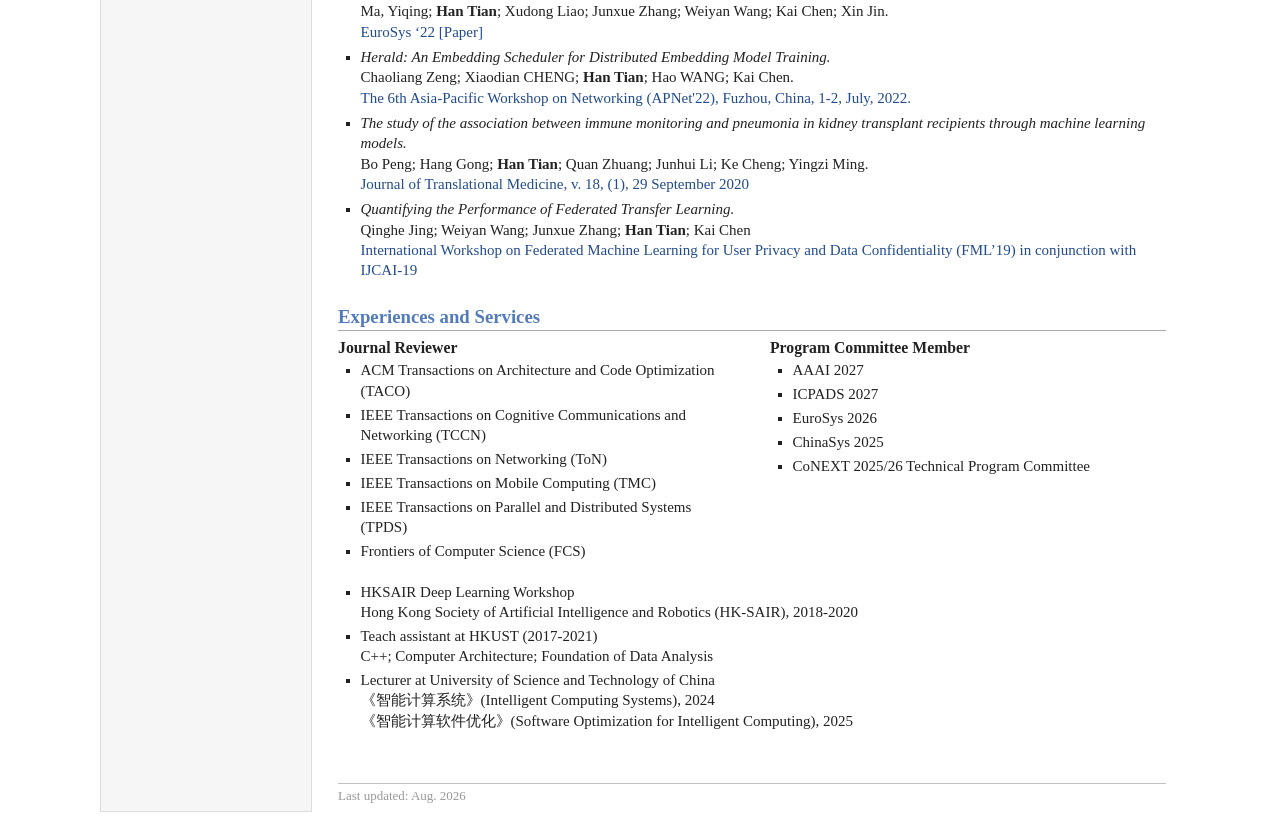
==== commit 50d0ff02: "Keep news focused on major conferences" ====
--- a/index.html
+++ b/index.html
@@ -52,8 +52,8 @@
           <p>I am currently an assistant professor in the University of Science and Technology of China. In 2023, I received my Ph.D. degree in Hong Kong University of Science and Technology, supervised by Prof. Kai Chen and Prof. Qiang Yang. Before that, I received my B.Eng in biology engineering in 2012 from Beihang University and M.Eng. in computer science from SYSU. My research interests are machine learning and its various applications in all possible aspects, including networking, system and privacy computing.</p>
 
           <h2>News</h2>
+          <!-- News policy: list only major conference acceptances; journal publications and routine service updates should stay in Publications or Services. -->
           <ul id="news-list">
-            <li><p>Aug. 2026&nbsp;&nbsp; Understanding Communication Predictability of Distributed LLM Training published in IEEE Transactions on Networking.</p></li>
             <li><p>Jul. 2026&nbsp;&nbsp; Pyxis and PipeTune accepted to NSDI 2027.</p></li>
             <li><p>Jul. 2026&nbsp;&nbsp; ARIES accepted to ICNP 2026.</p></li>
             <li><p>2026&nbsp;&nbsp; FCP accepted to SoCC 2026.</p></li>
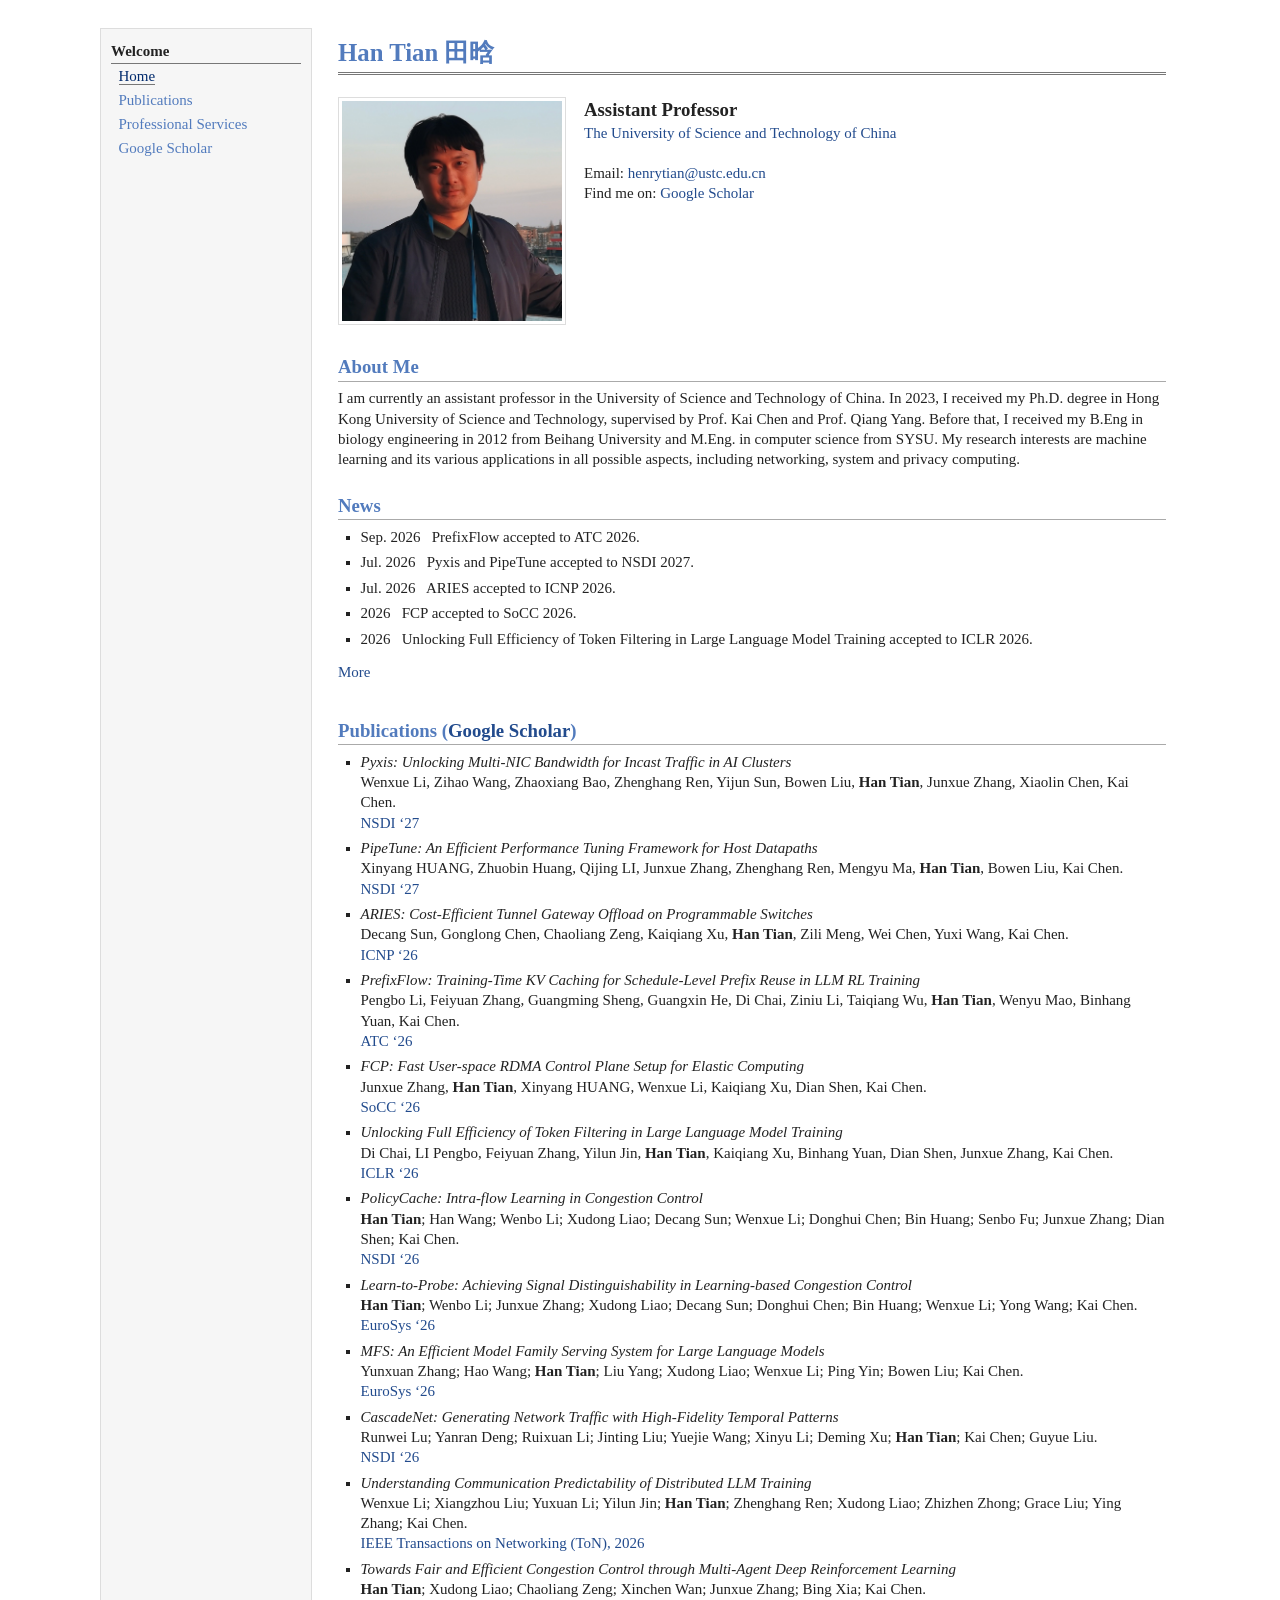
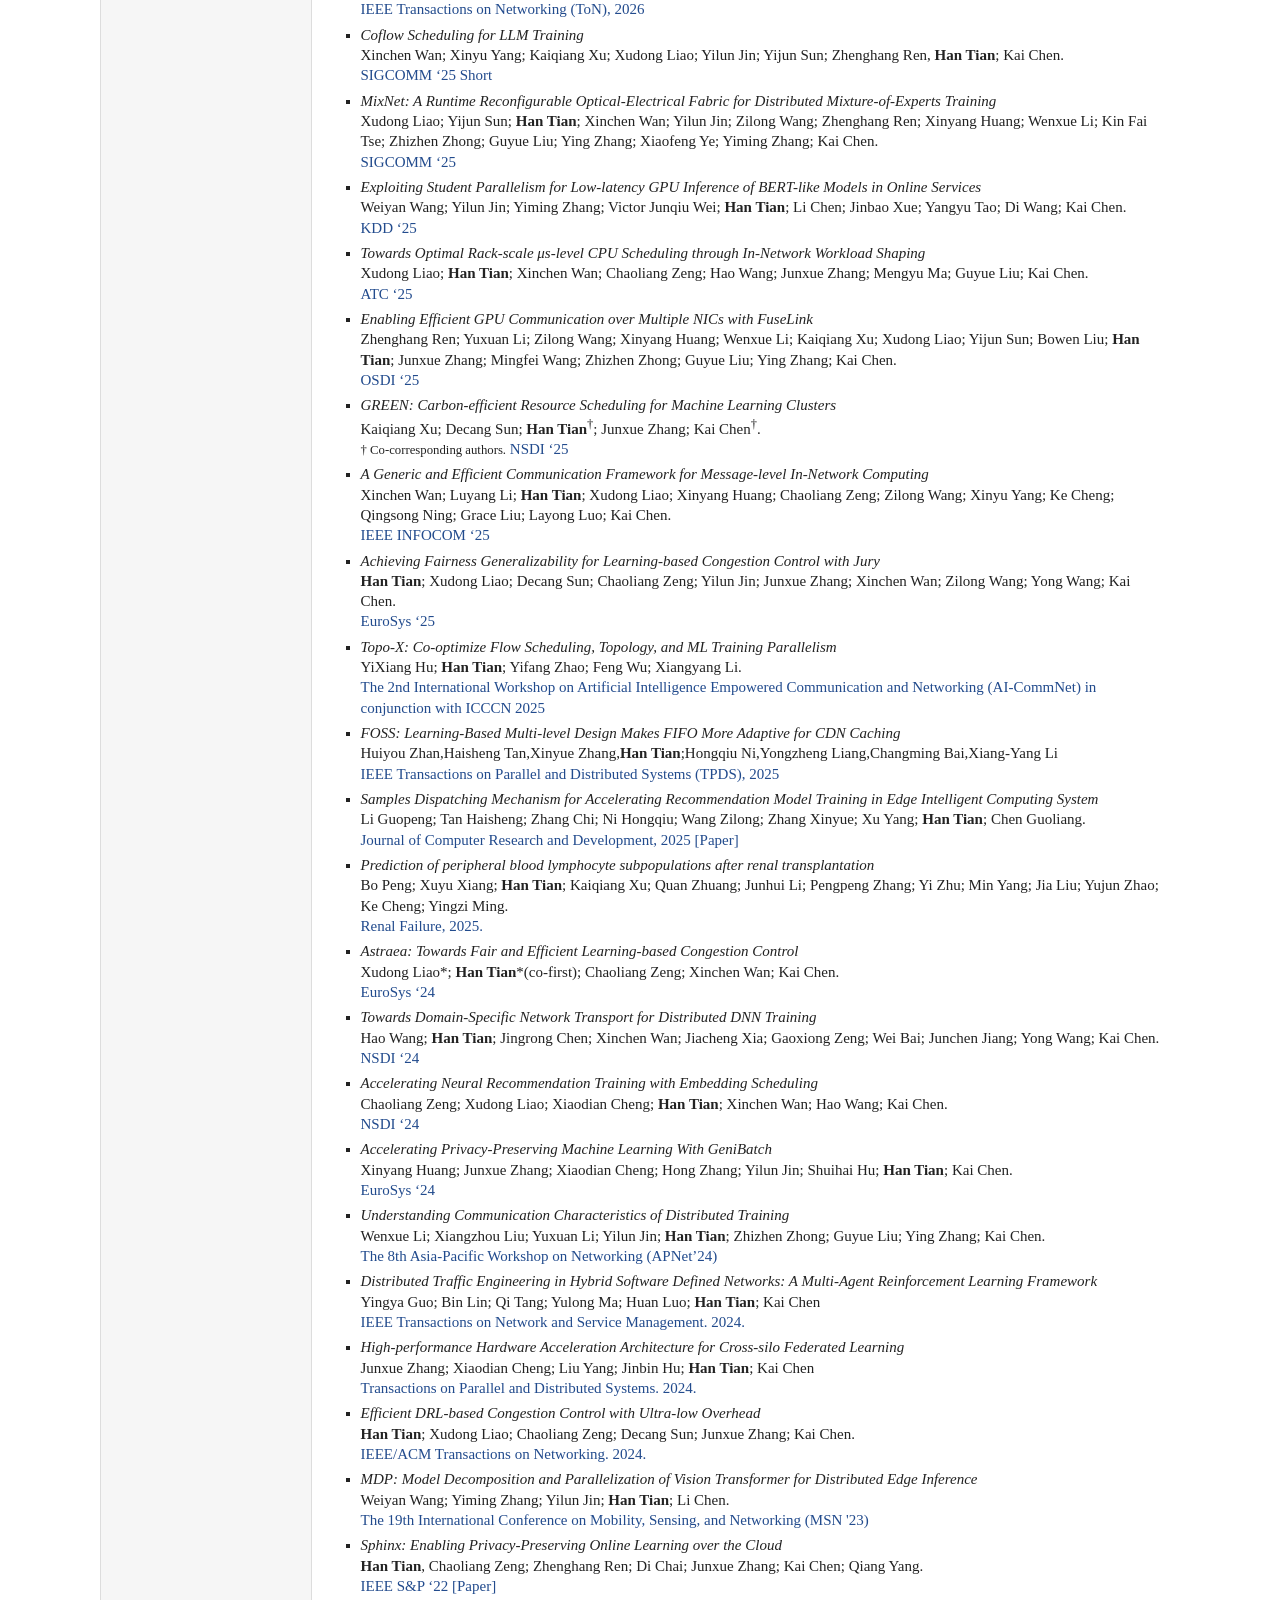
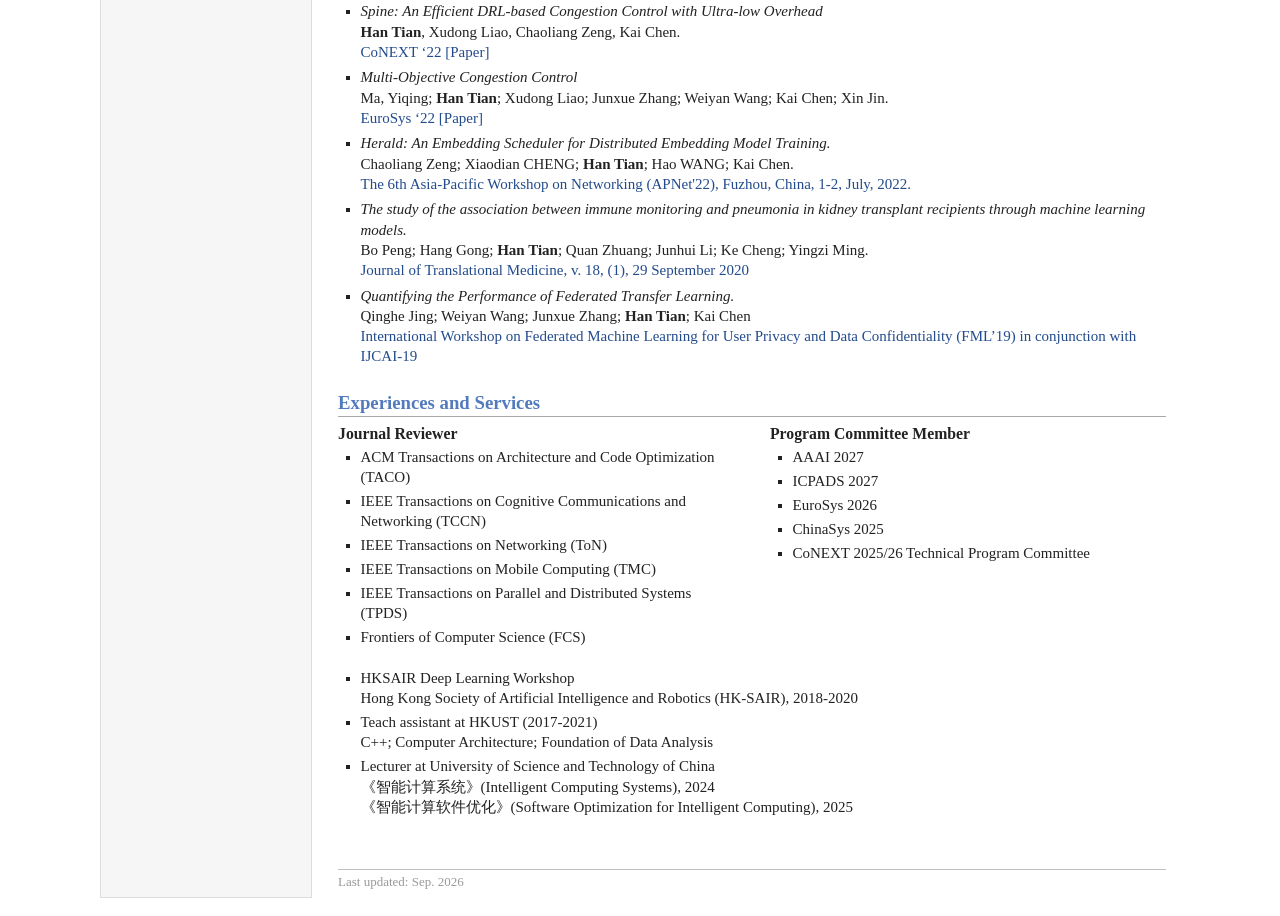
==== commit dbf3e258: "update" ====
--- a/index.html
+++ b/index.html
@@ -54,6 +54,7 @@
           <h2>News</h2>
           <!-- News policy: list only major conference acceptances; journal publications and routine service updates should stay in Publications or Services. -->
           <ul id="news-list">
+            <li><p>Sep. 2026&nbsp;&nbsp; PrefixFlow accepted to ATC 2026.</p></li>
             <li><p>Jul. 2026&nbsp;&nbsp; Pyxis and PipeTune accepted to NSDI 2027.</p></li>
             <li><p>Jul. 2026&nbsp;&nbsp; ARIES accepted to ICNP 2026.</p></li>
             <li><p>2026&nbsp;&nbsp; FCP accepted to SoCC 2026.</p></li>
@@ -86,6 +87,12 @@
               <p><em> ARIES: Cost-Efficient Tunnel Gateway Offload on Programmable Switches </em><br />
                 Decang Sun, Gonglong Chen, Chaoliang Zeng, Kaiqiang Xu, <b>Han Tian</b>, Zili Meng, Wei Chen, Yuxi Wang, Kai Chen. <br />
                 <a href="https://icnp26.cs.ucr.edu/">ICNP ‘26</a>
+              </p>
+            </li>
+            <li>
+              <p><em> PrefixFlow: Training-Time KV Caching for Schedule-Level Prefix Reuse in LLM RL Training </em><br />
+                Pengbo Li, Feiyuan Zhang, Guangming Sheng, Guangxin He, Di Chai, Ziniu Li, Taiqiang Wu, <b>Han Tian</b>, Wenyu Mao, Binhang Yuan, Kai Chen. <br />
+                <a href="https://www.usenix.org/conference/atc26">ATC ‘26</a>
               </p>
             </li>
             <li>
@@ -355,7 +362,7 @@
           </li>
         </ul>
         <div id="footer">
-          <div id="footer-text">Last updated: Aug. 2026</div>
+          <div id="footer-text">Last updated: Sep. 2026</div>
         </div>
       </td>
     </tr>
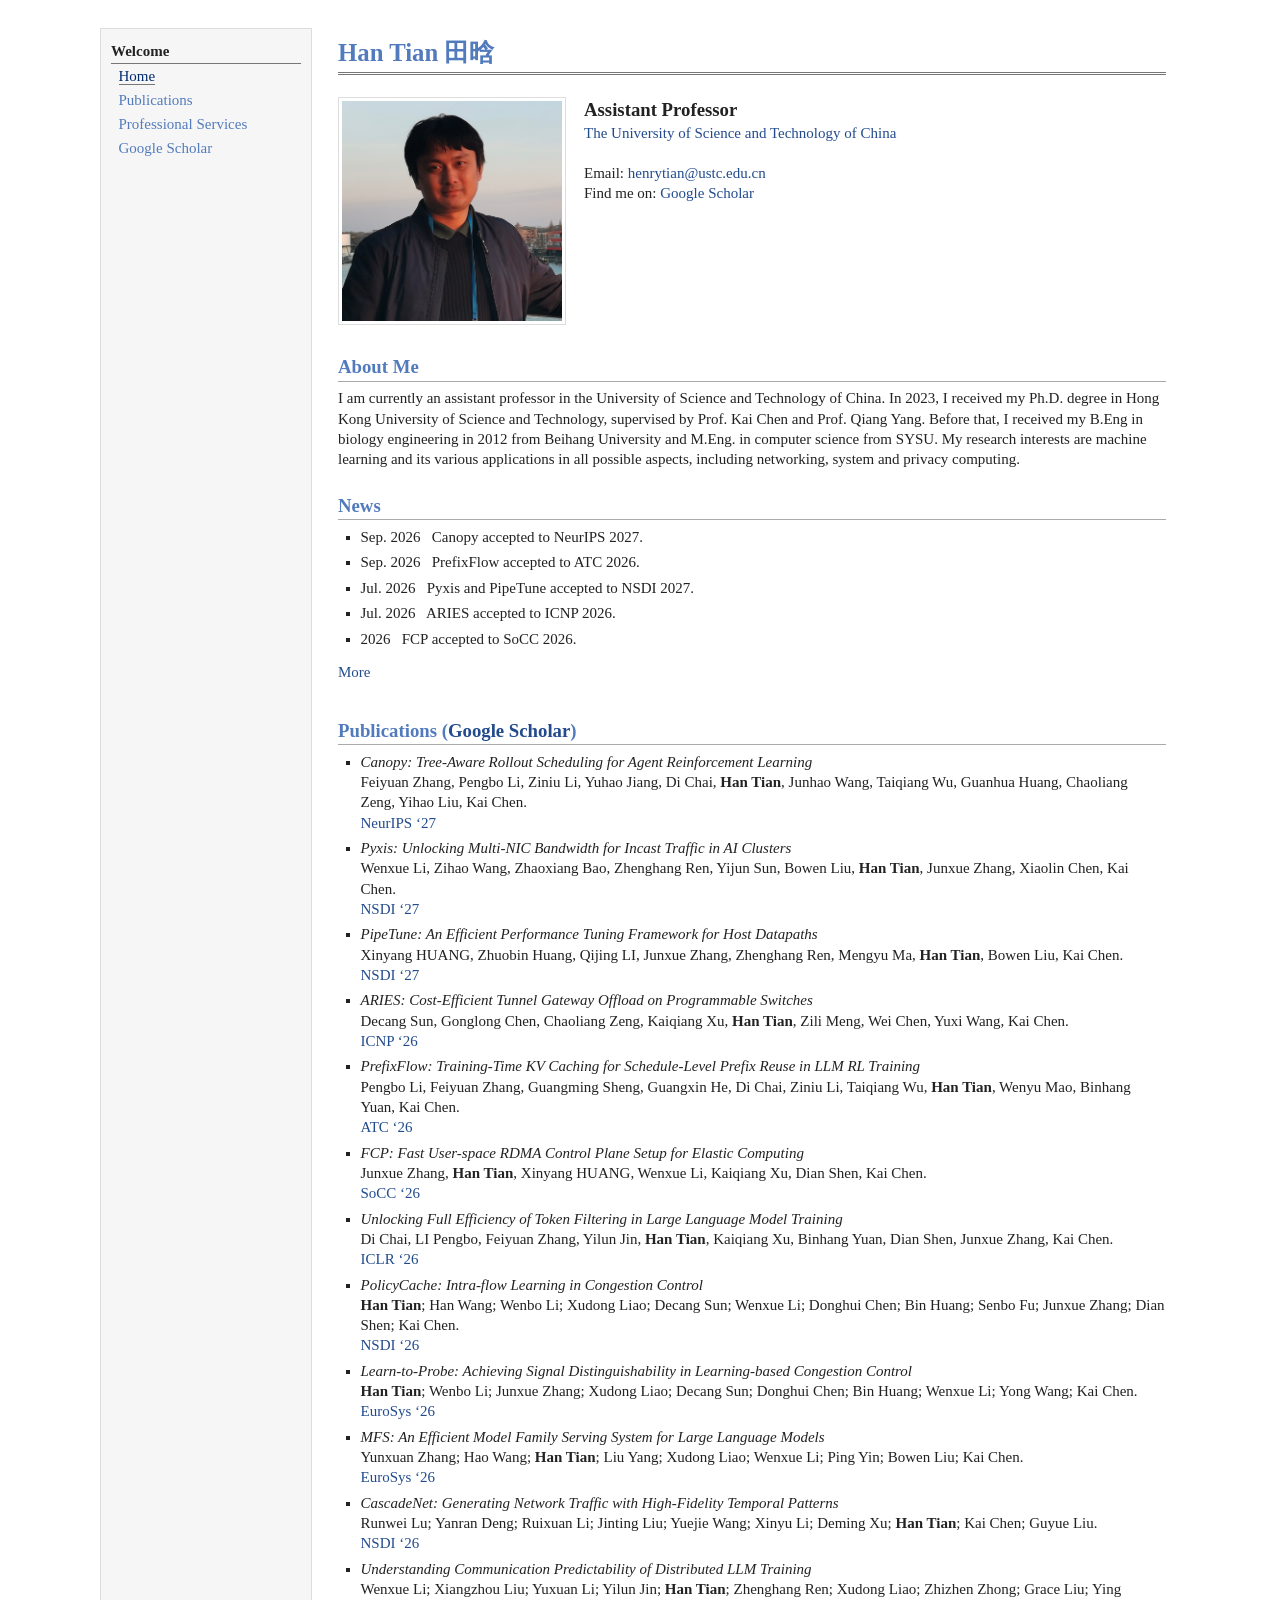
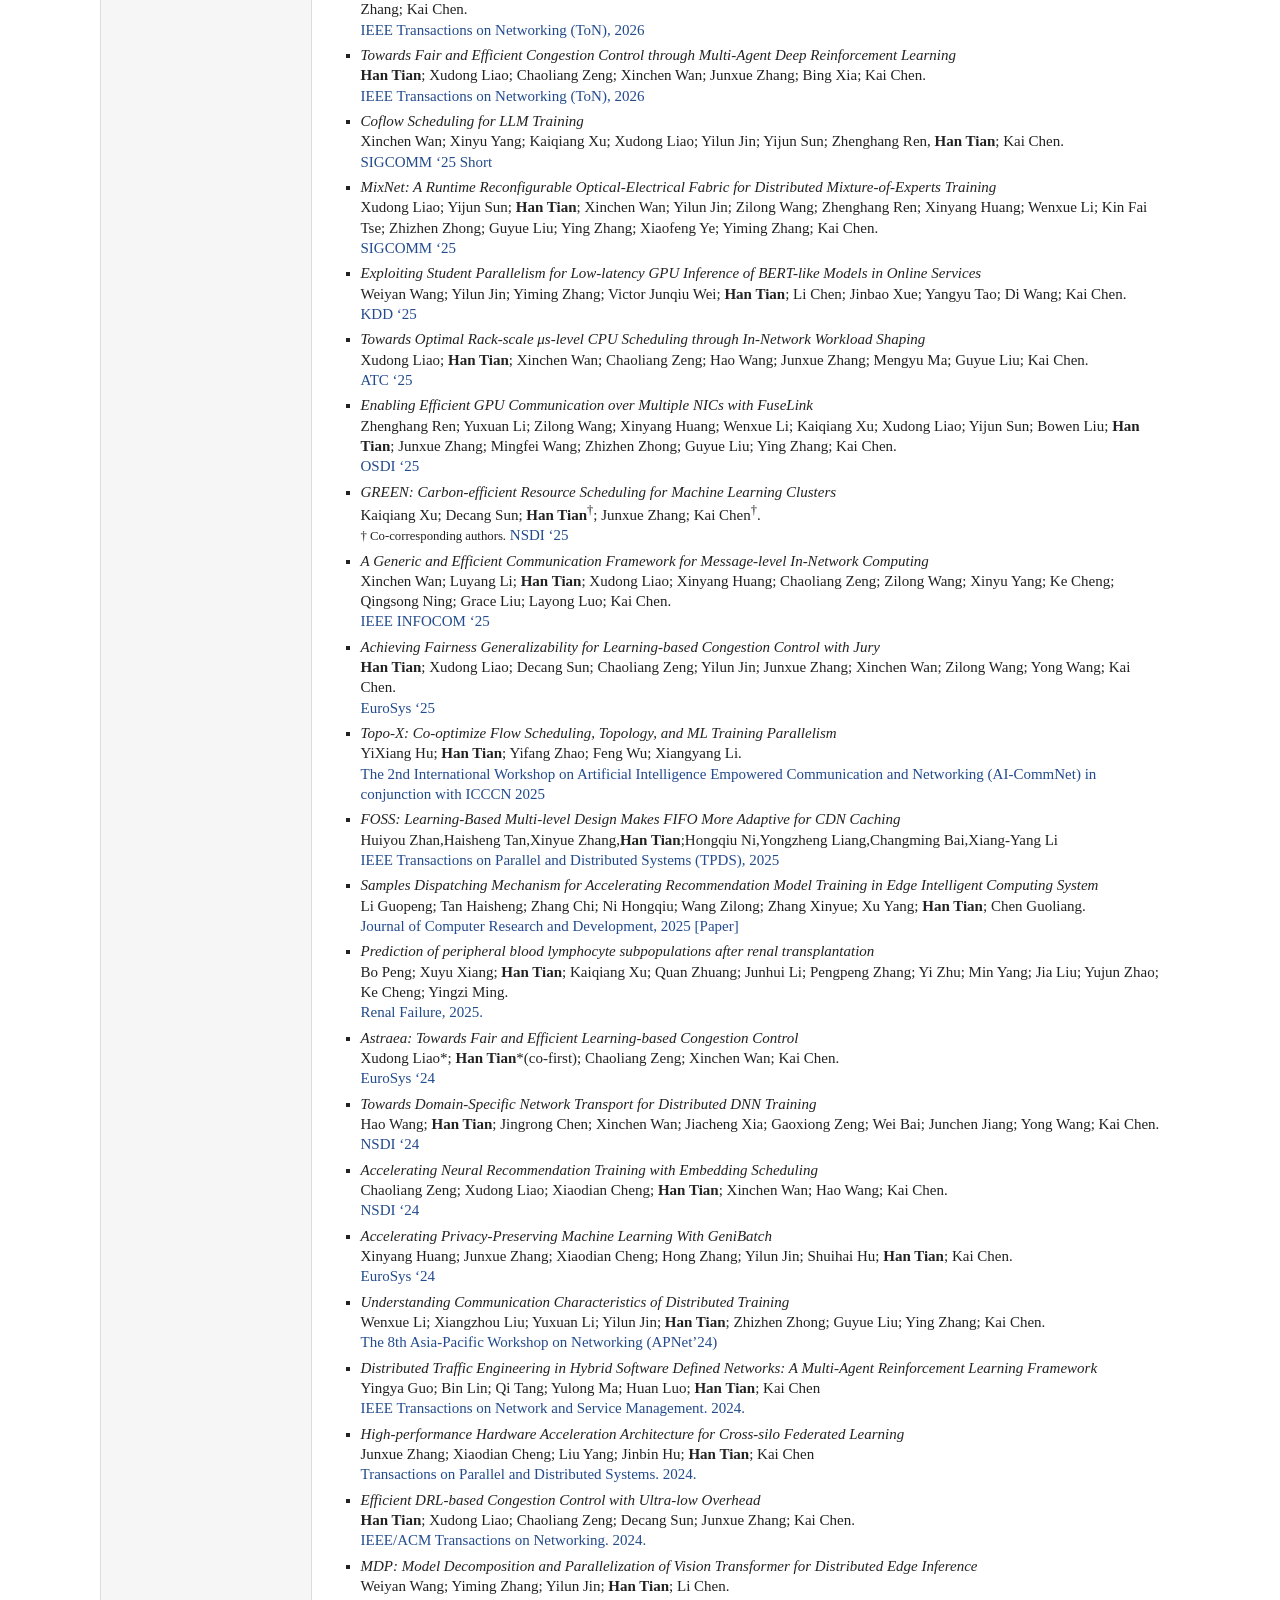
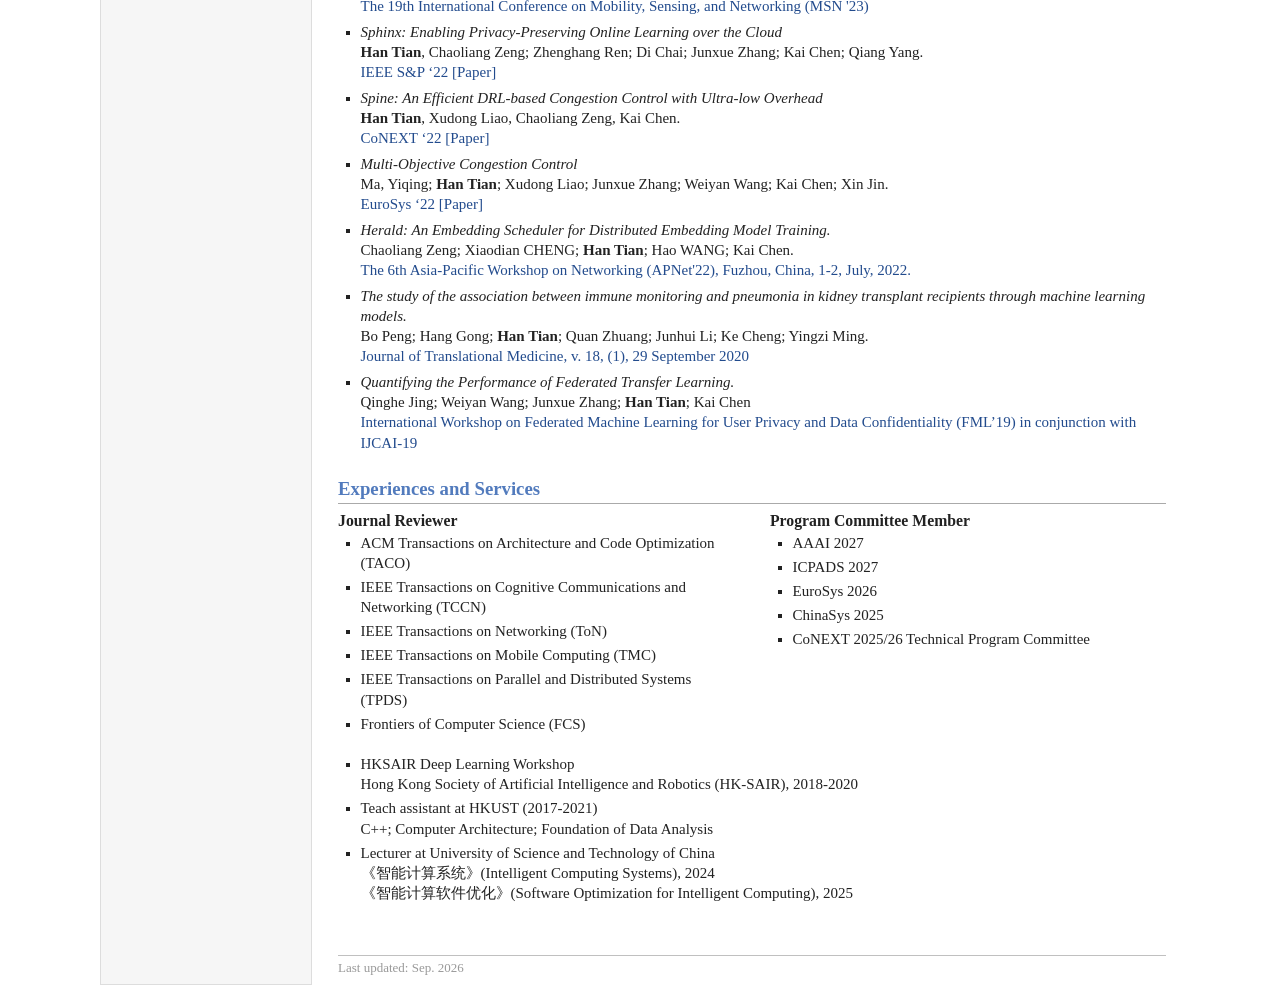
==== commit ab02ba6e: "Add Canopy NeurIPS 2027 publication" ====
--- a/index.html
+++ b/index.html
@@ -54,6 +54,7 @@
           <h2>News</h2>
           <!-- News policy: list only major conference acceptances; journal publications and routine service updates should stay in Publications or Services. -->
           <ul id="news-list">
+            <li><p>Sep. 2026&nbsp;&nbsp; Canopy accepted to NeurIPS 2027.</p></li>
             <li><p>Sep. 2026&nbsp;&nbsp; PrefixFlow accepted to ATC 2026.</p></li>
             <li><p>Jul. 2026&nbsp;&nbsp; Pyxis and PipeTune accepted to NSDI 2027.</p></li>
             <li><p>Jul. 2026&nbsp;&nbsp; ARIES accepted to ICNP 2026.</p></li>
@@ -71,6 +72,12 @@
           -->
           <h2 id="publications"> Publications (<a href="https://scholar.google.com/citations?user=XRZMwv4AAAAJ&amp;hl=en&amp;authuser=1">Google Scholar</a>)</h2>
           <ul>
+            <li>
+              <p><em> Canopy: Tree-Aware Rollout Scheduling for Agent Reinforcement Learning </em><br />
+                Feiyuan Zhang, Pengbo Li, Ziniu Li, Yuhao Jiang, Di Chai, <b>Han Tian</b>, Junhao Wang, Taiqiang Wu, Guanhua Huang, Chaoliang Zeng, Yihao Liu, Kai Chen. <br />
+                <a>NeurIPS ‘27</a>
+              </p>
+            </li>
             <li>
               <p><em> Pyxis: Unlocking Multi-NIC Bandwidth for Incast Traffic in AI Clusters </em><br />
                 Wenxue Li, Zihao Wang, Zhaoxiang Bao, Zhenghang Ren, Yijun Sun, Bowen Liu, <b>Han Tian</b>, Junxue Zhang, Xiaolin Chen, Kai Chen. <br />
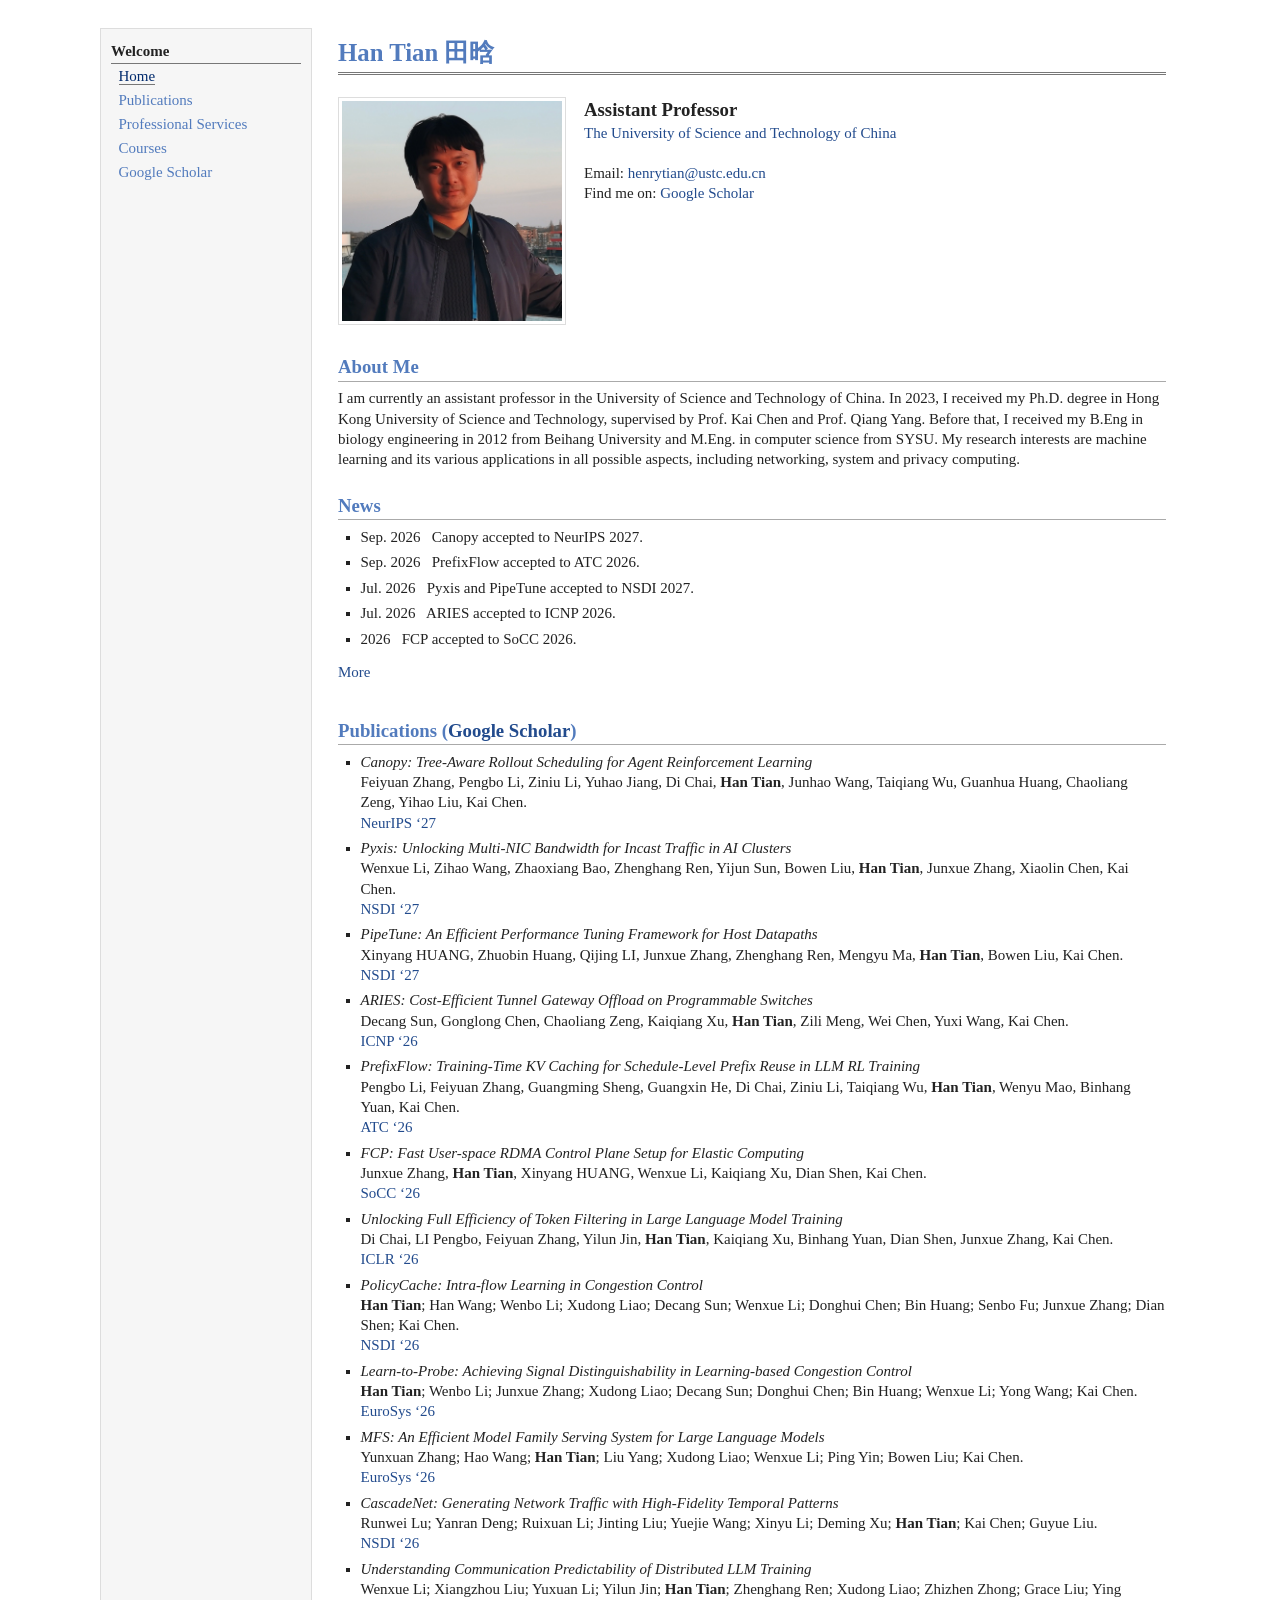
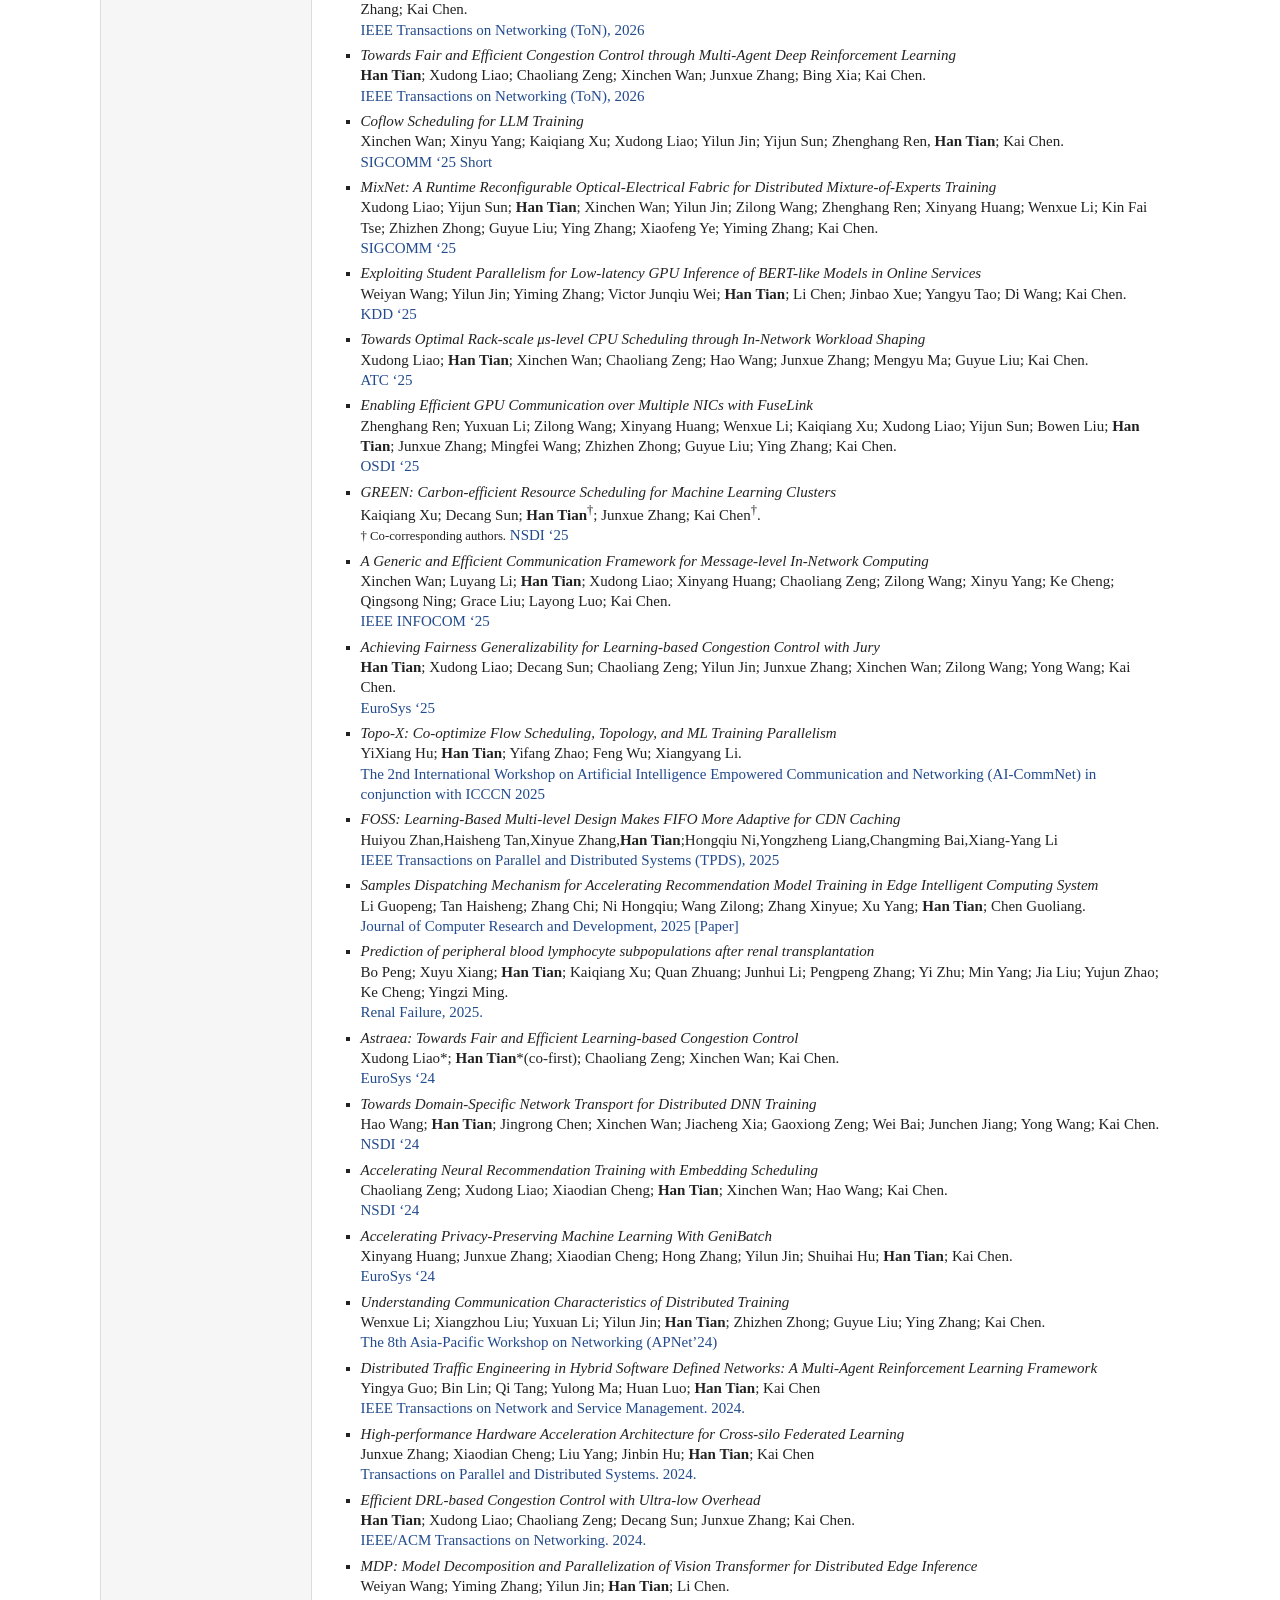
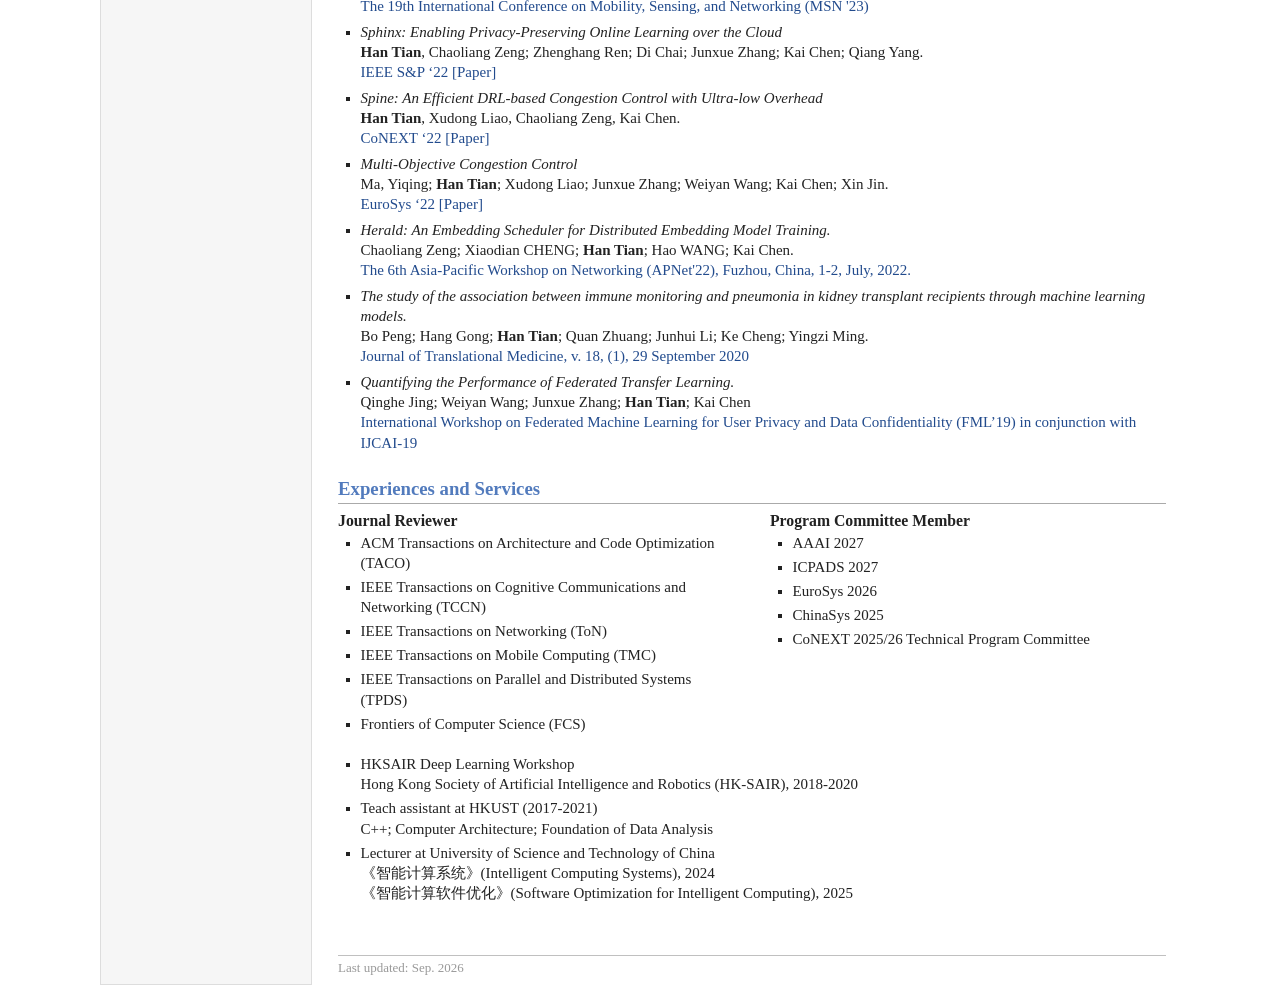
==== commit ef6920bf: "Add Courses page with GPU matrix multiplication and FlashAttention demos" ====
--- a/index.html
+++ b/index.html
@@ -22,6 +22,7 @@
           <div class="menu-item"><a href="index.html" class="current">Home</a></div>
           <div class="menu-item"><a href="#publications">Publications</a></div>
           <div class="menu-item"><a href="#services">Professional Services</a></div>
+          <div class="menu-item"><a href="courses/">Courses</a></div>
           <div class="menu-item"><a href="https://scholar.google.com/citations?user=XRZMwv4AAAAJ&amp;hl=en&amp;authuser=1">Google Scholar</a></div>
         </td>
 
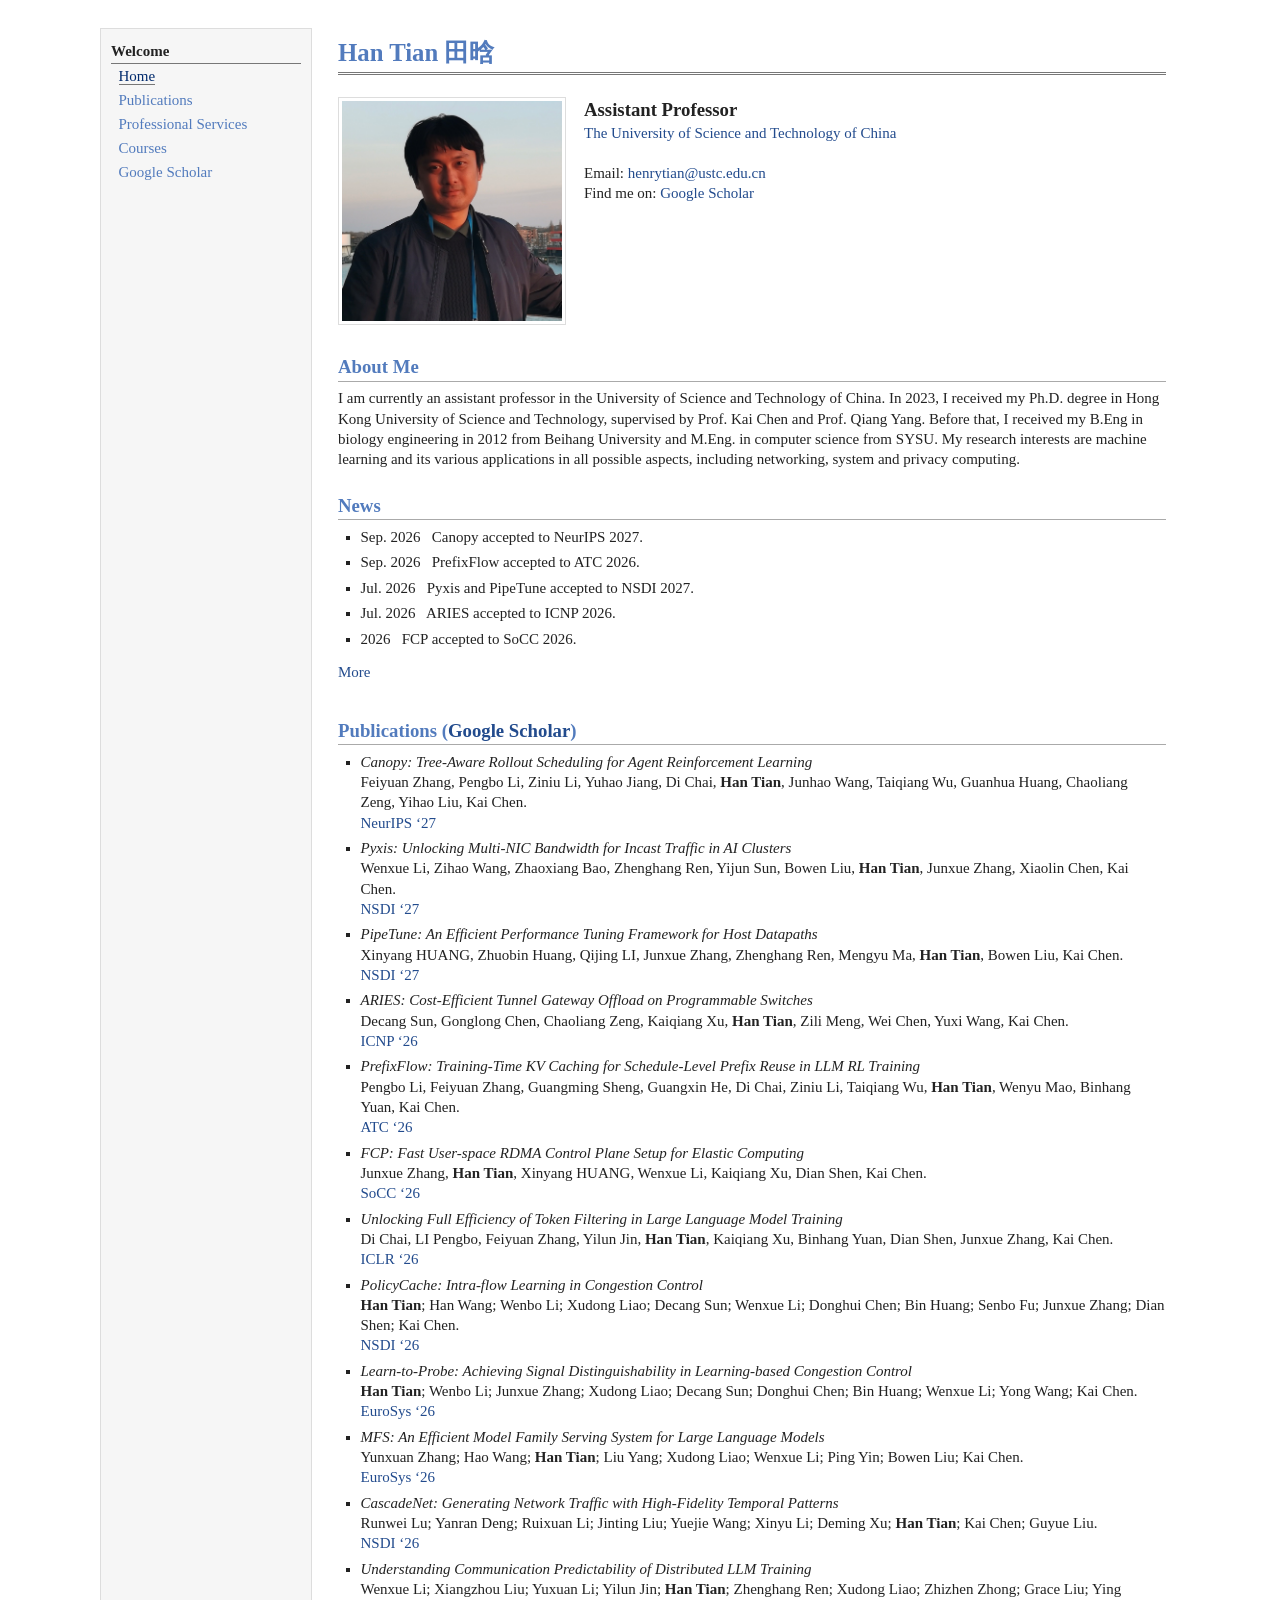
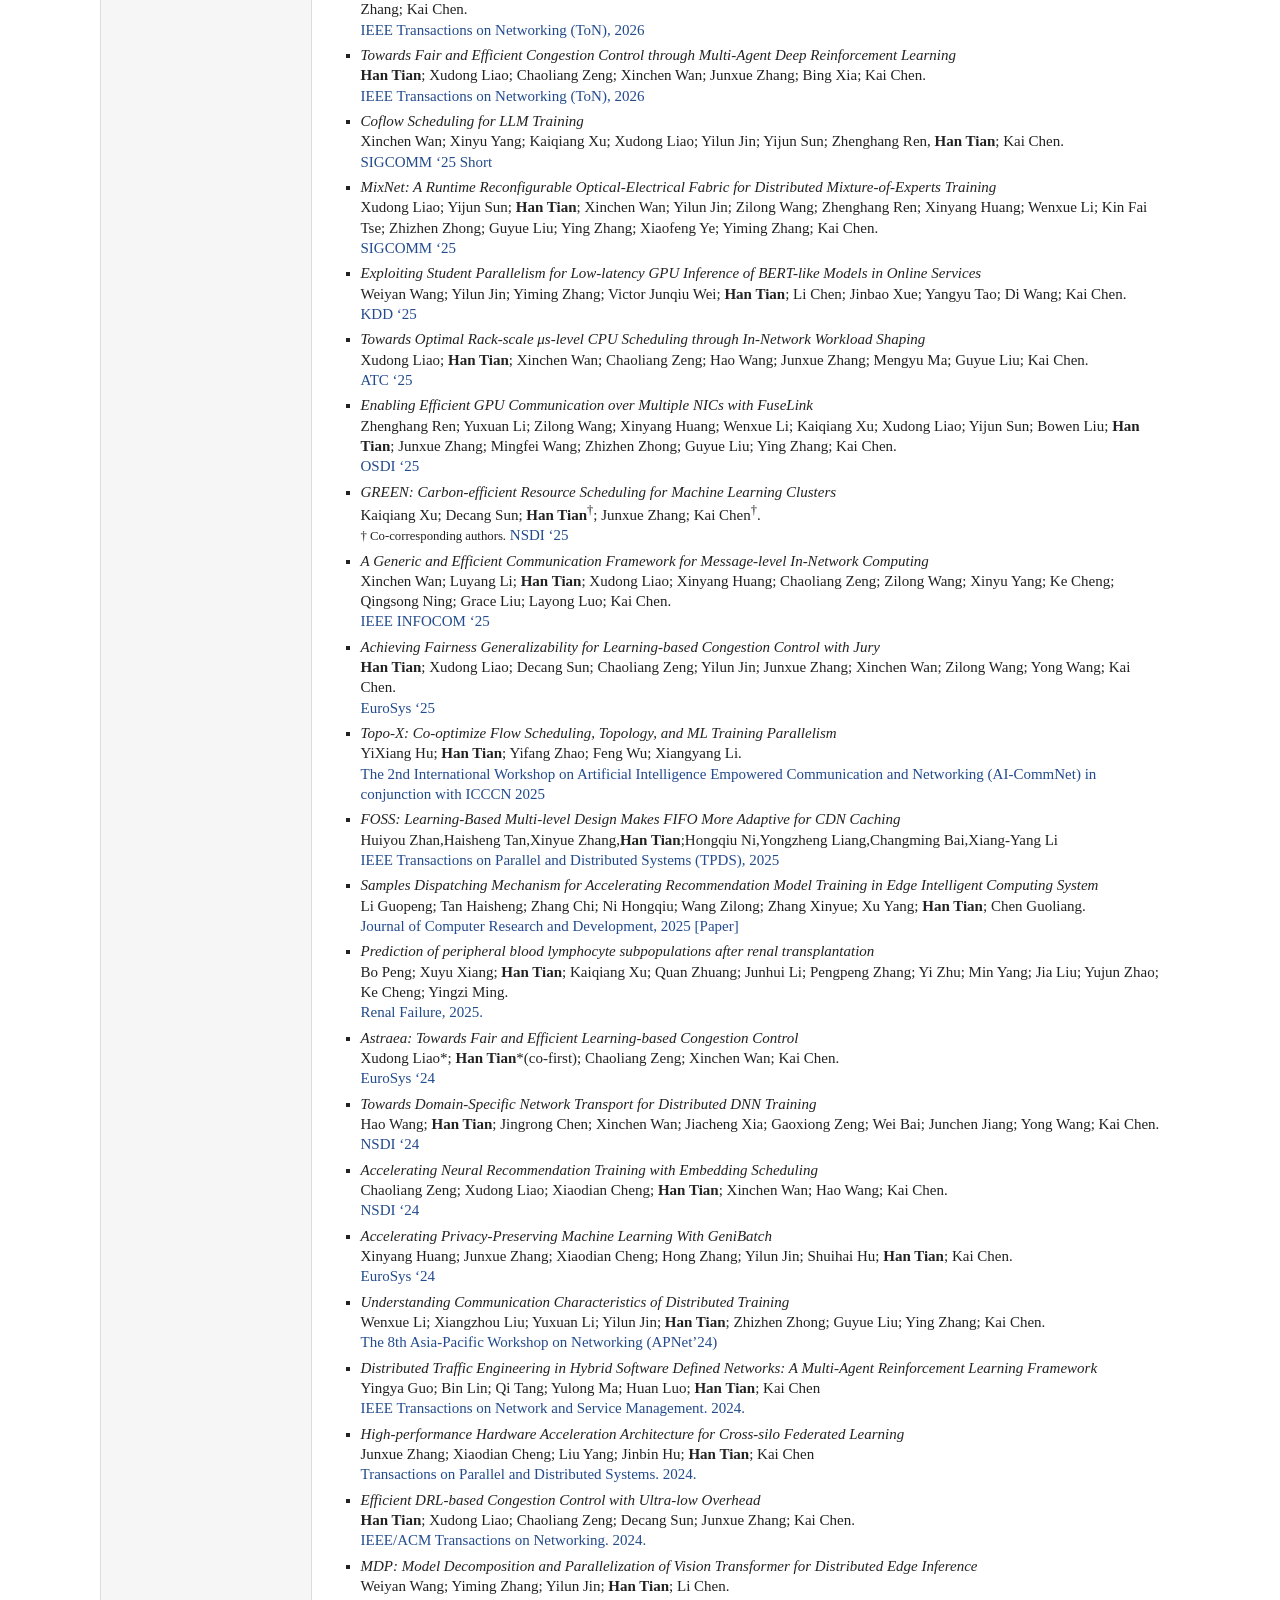
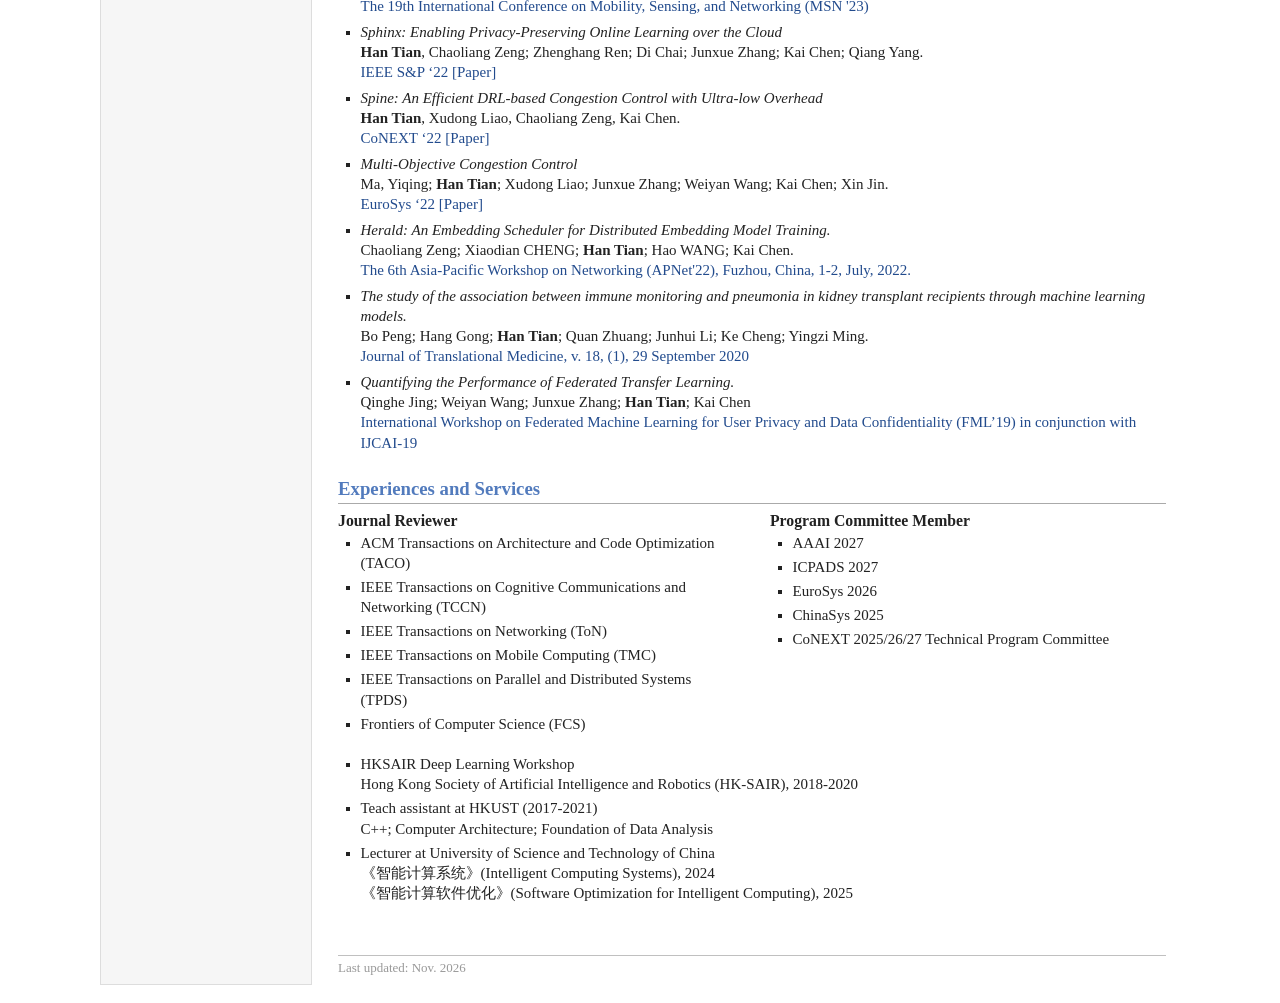
==== commit 0c17153d: "Update CoNEXT program committee service" ====
--- a/index.html
+++ b/index.html
@@ -350,7 +350,7 @@
               <li>ICPADS 2027</li>
               <li>EuroSys 2026</li>
               <li>ChinaSys 2025</li>
-              <li>CoNEXT 2025/26 Technical Program Committee</li>
+              <li>CoNEXT 2025/26/27 Technical Program Committee</li>
             </ul>
           </div>
         </div>
@@ -370,7 +370,7 @@
           </li>
         </ul>
         <div id="footer">
-          <div id="footer-text">Last updated: Sep. 2026</div>
+          <div id="footer-text">Last updated: Nov. 2026</div>
         </div>
       </td>
     </tr>
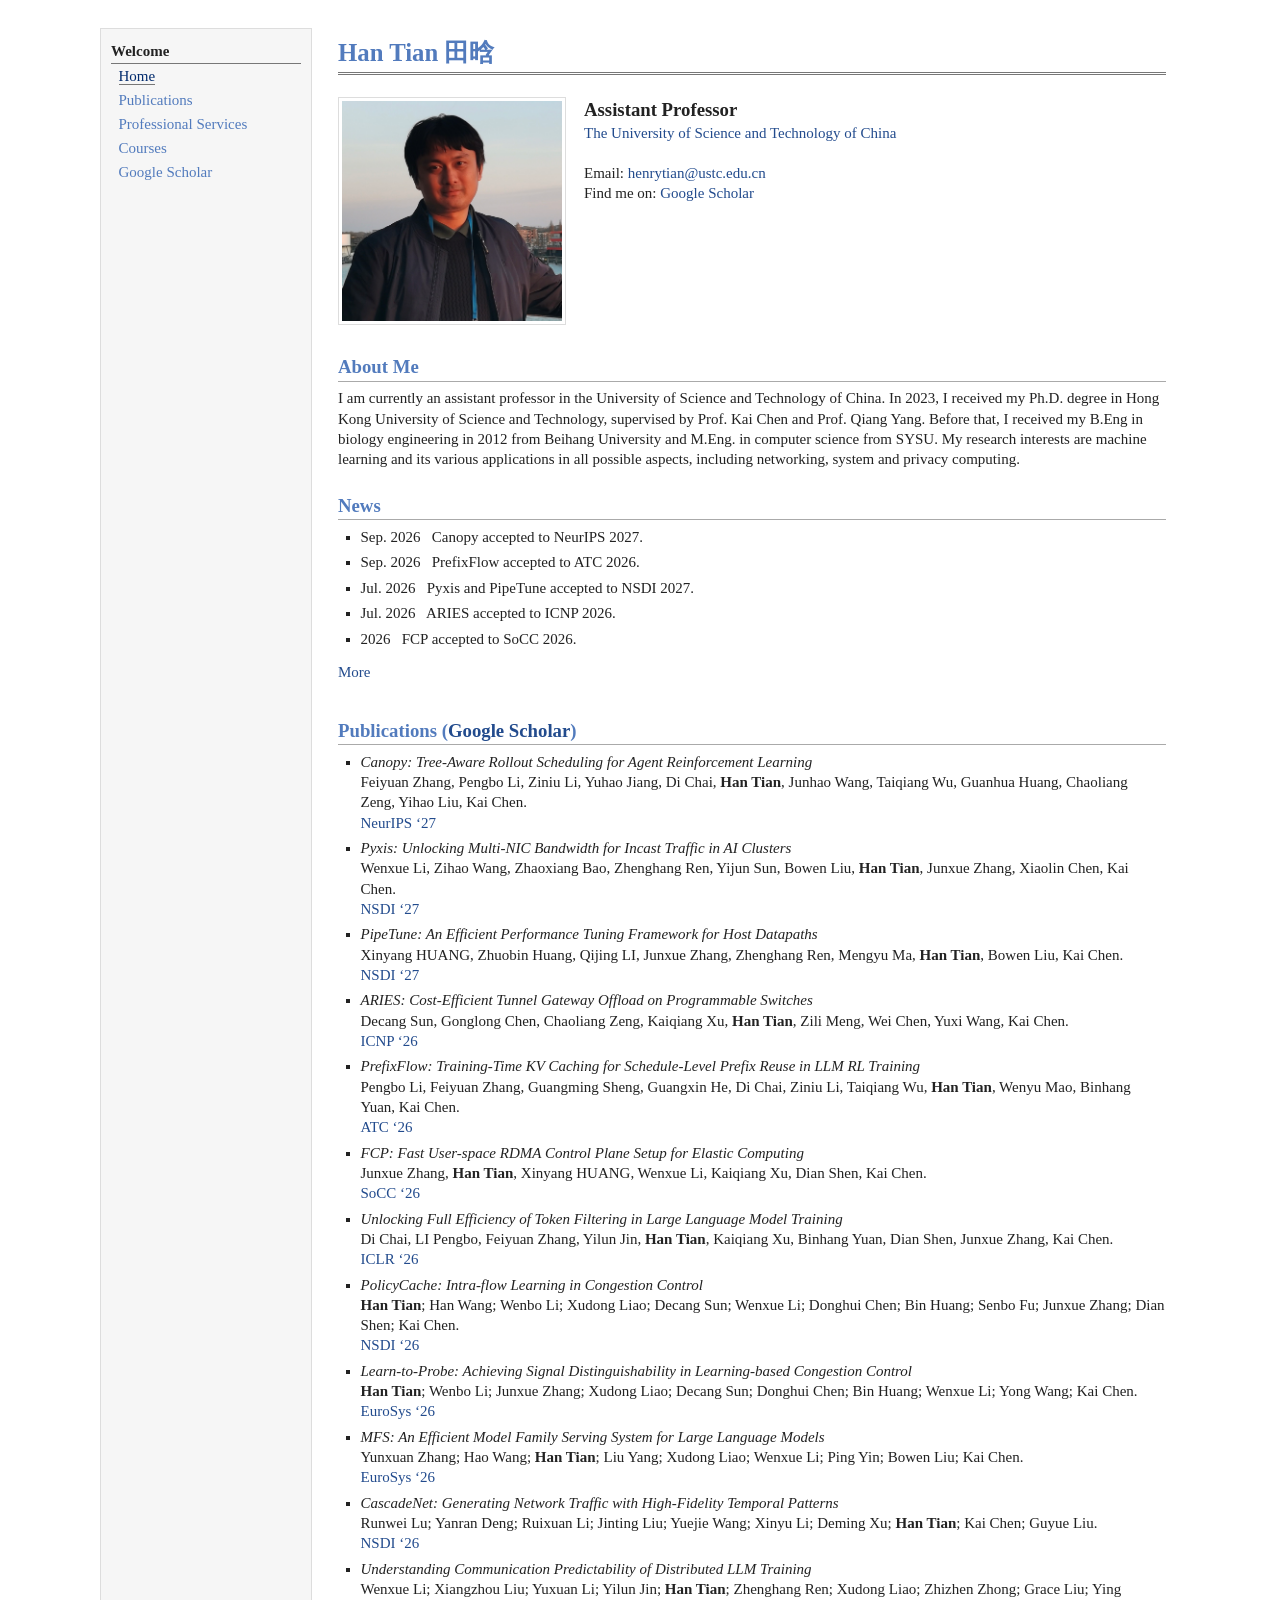
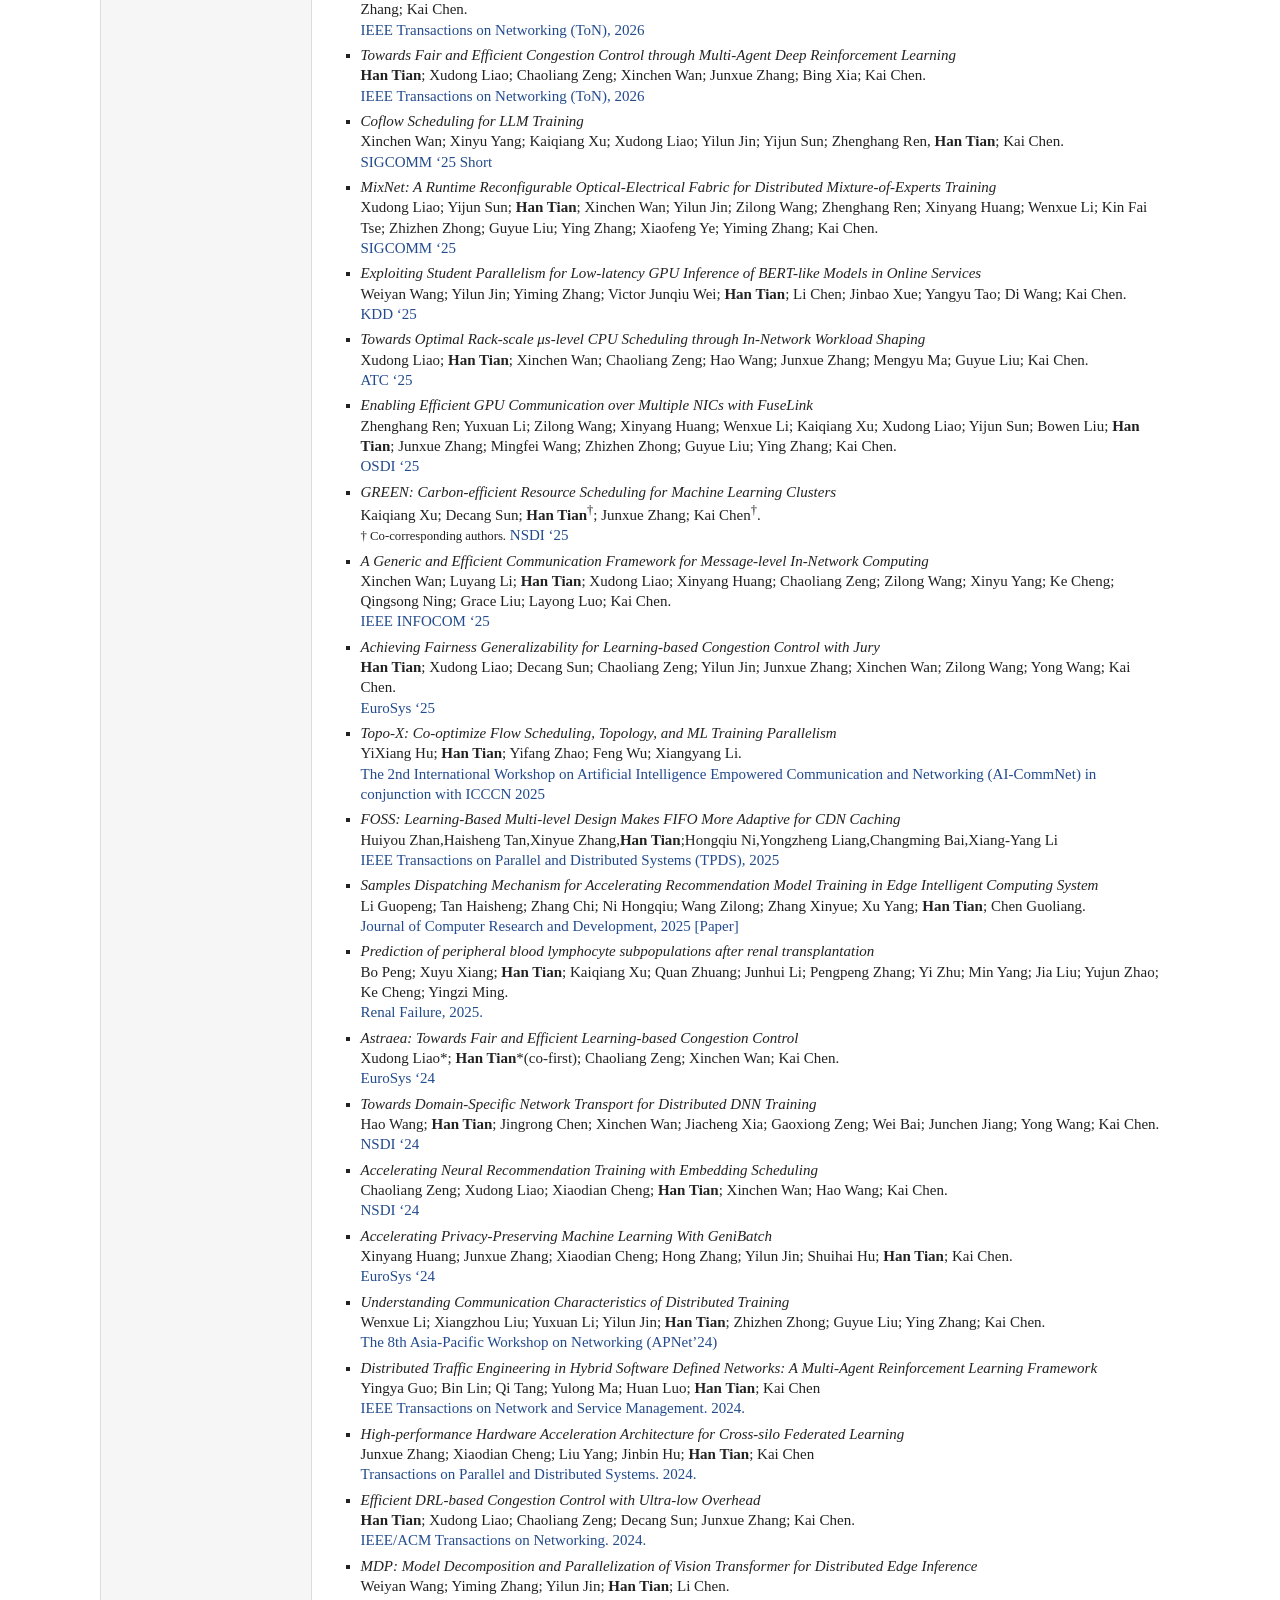
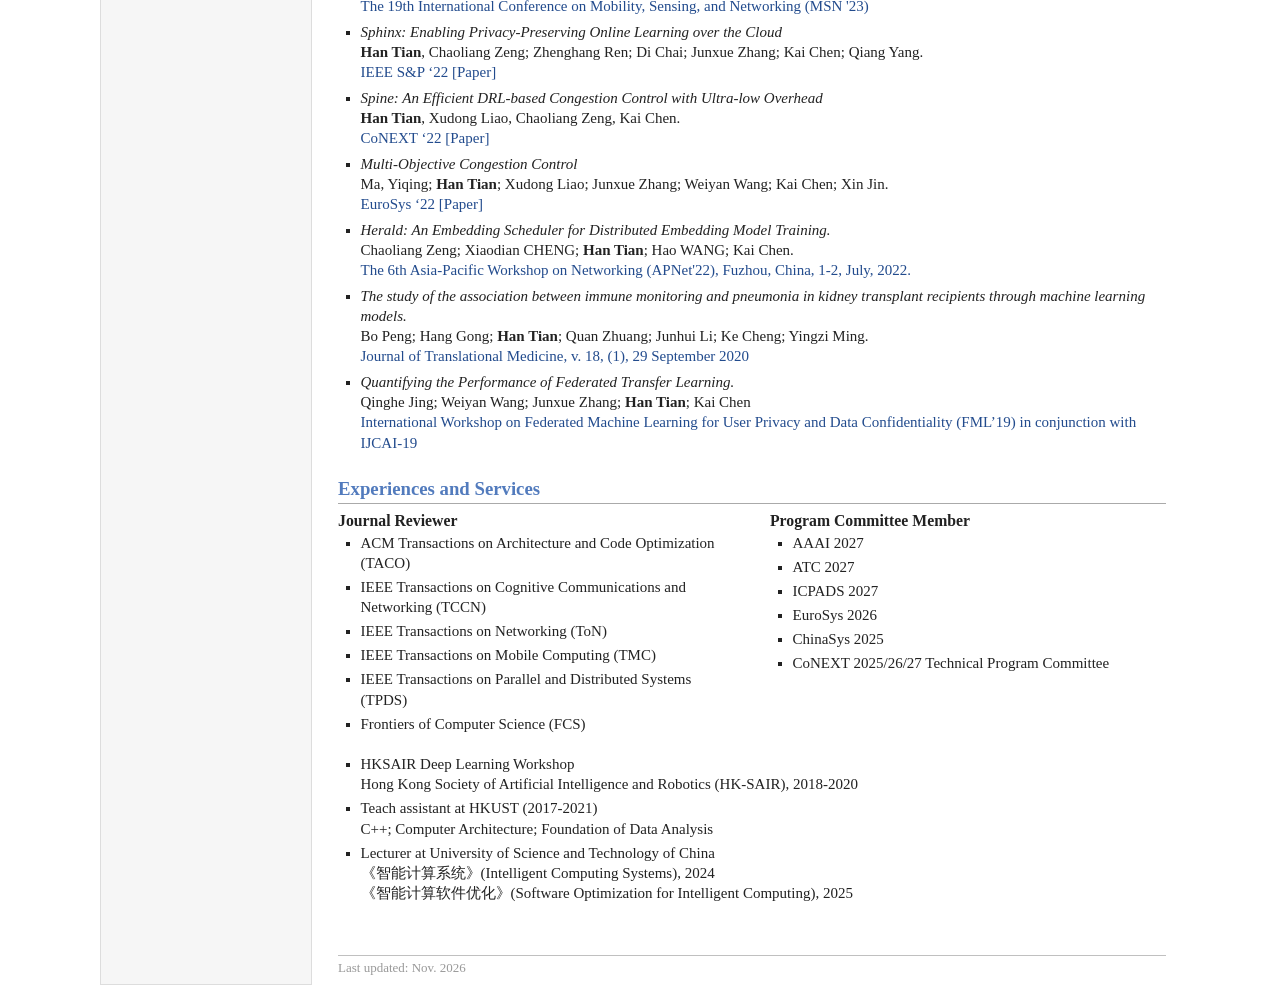
==== commit f37058a9: "Add ATC 2027 program committee service" ====
--- a/index.html
+++ b/index.html
@@ -347,6 +347,7 @@
             <h3>Program Committee Member</h3>
             <ul>
               <li>AAAI 2027</li>
+              <li>ATC 2027</li>
               <li>ICPADS 2027</li>
               <li>EuroSys 2026</li>
               <li>ChinaSys 2025</li>
